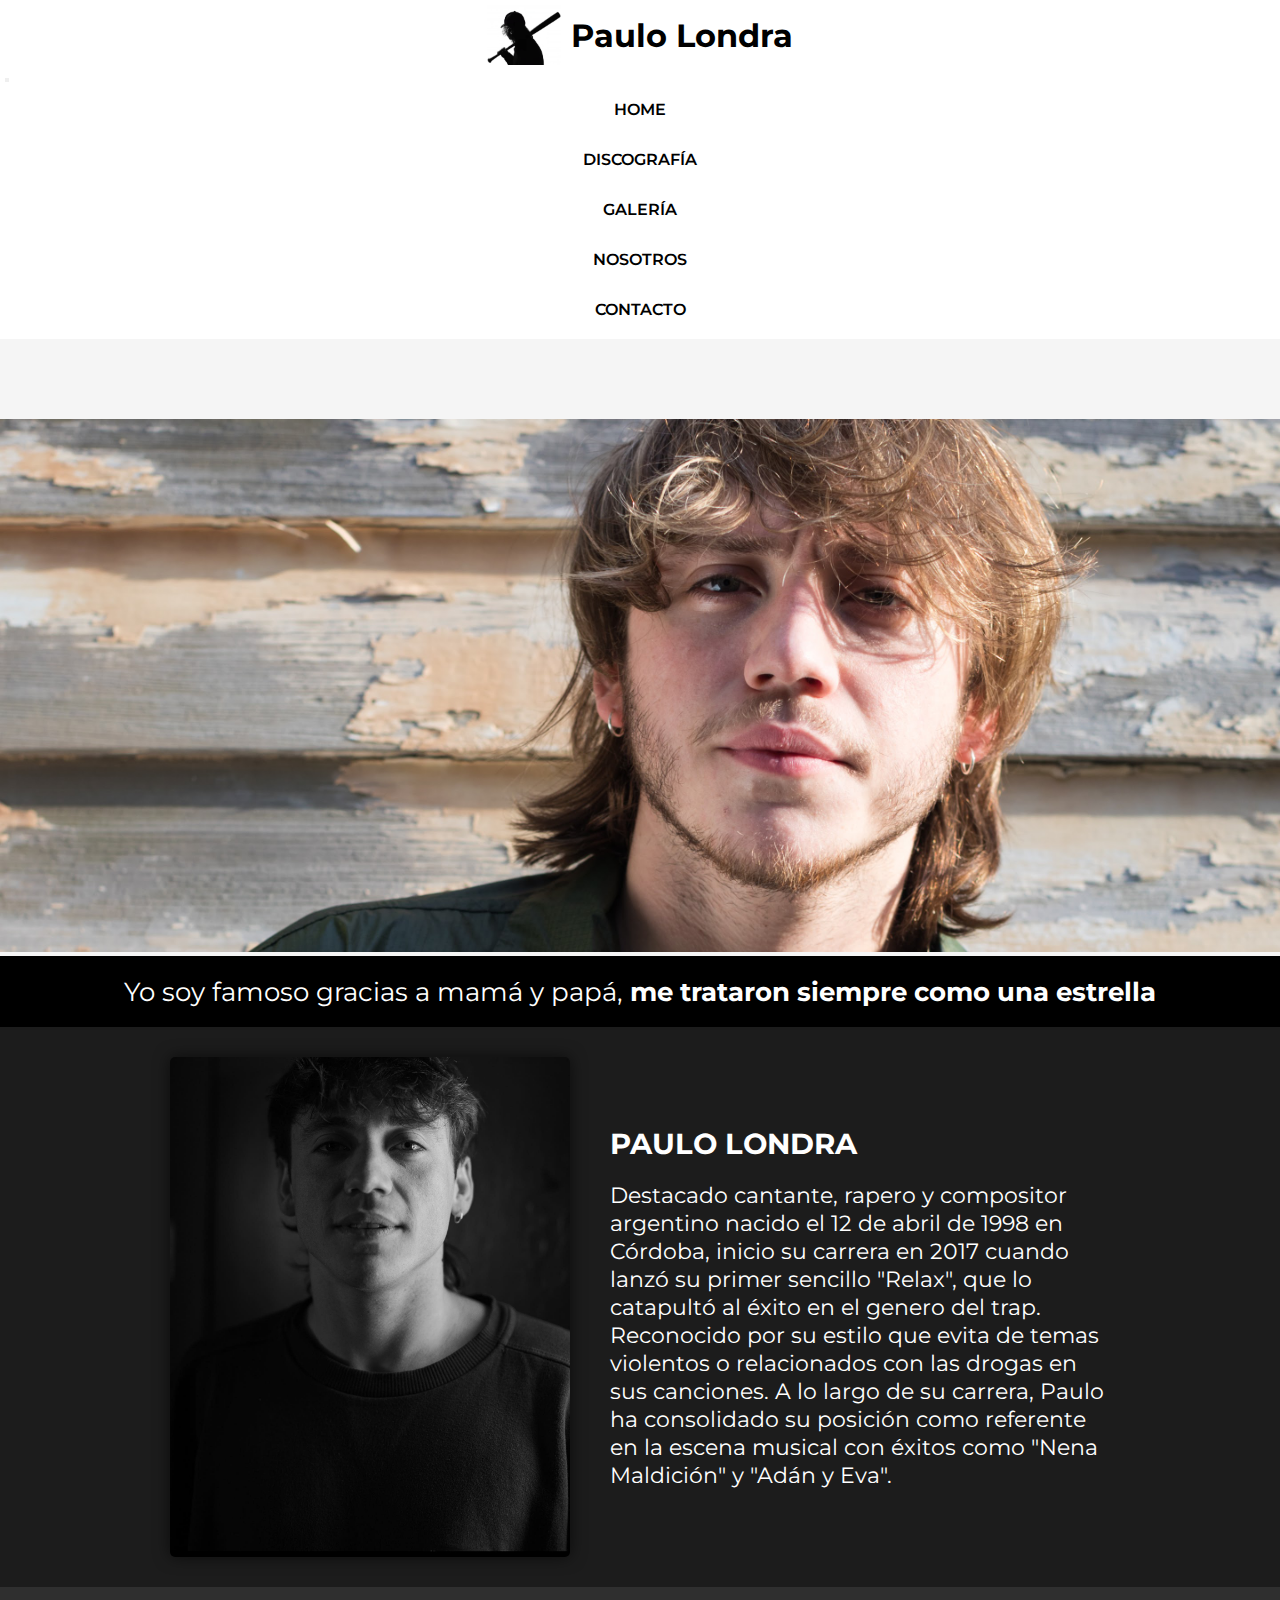
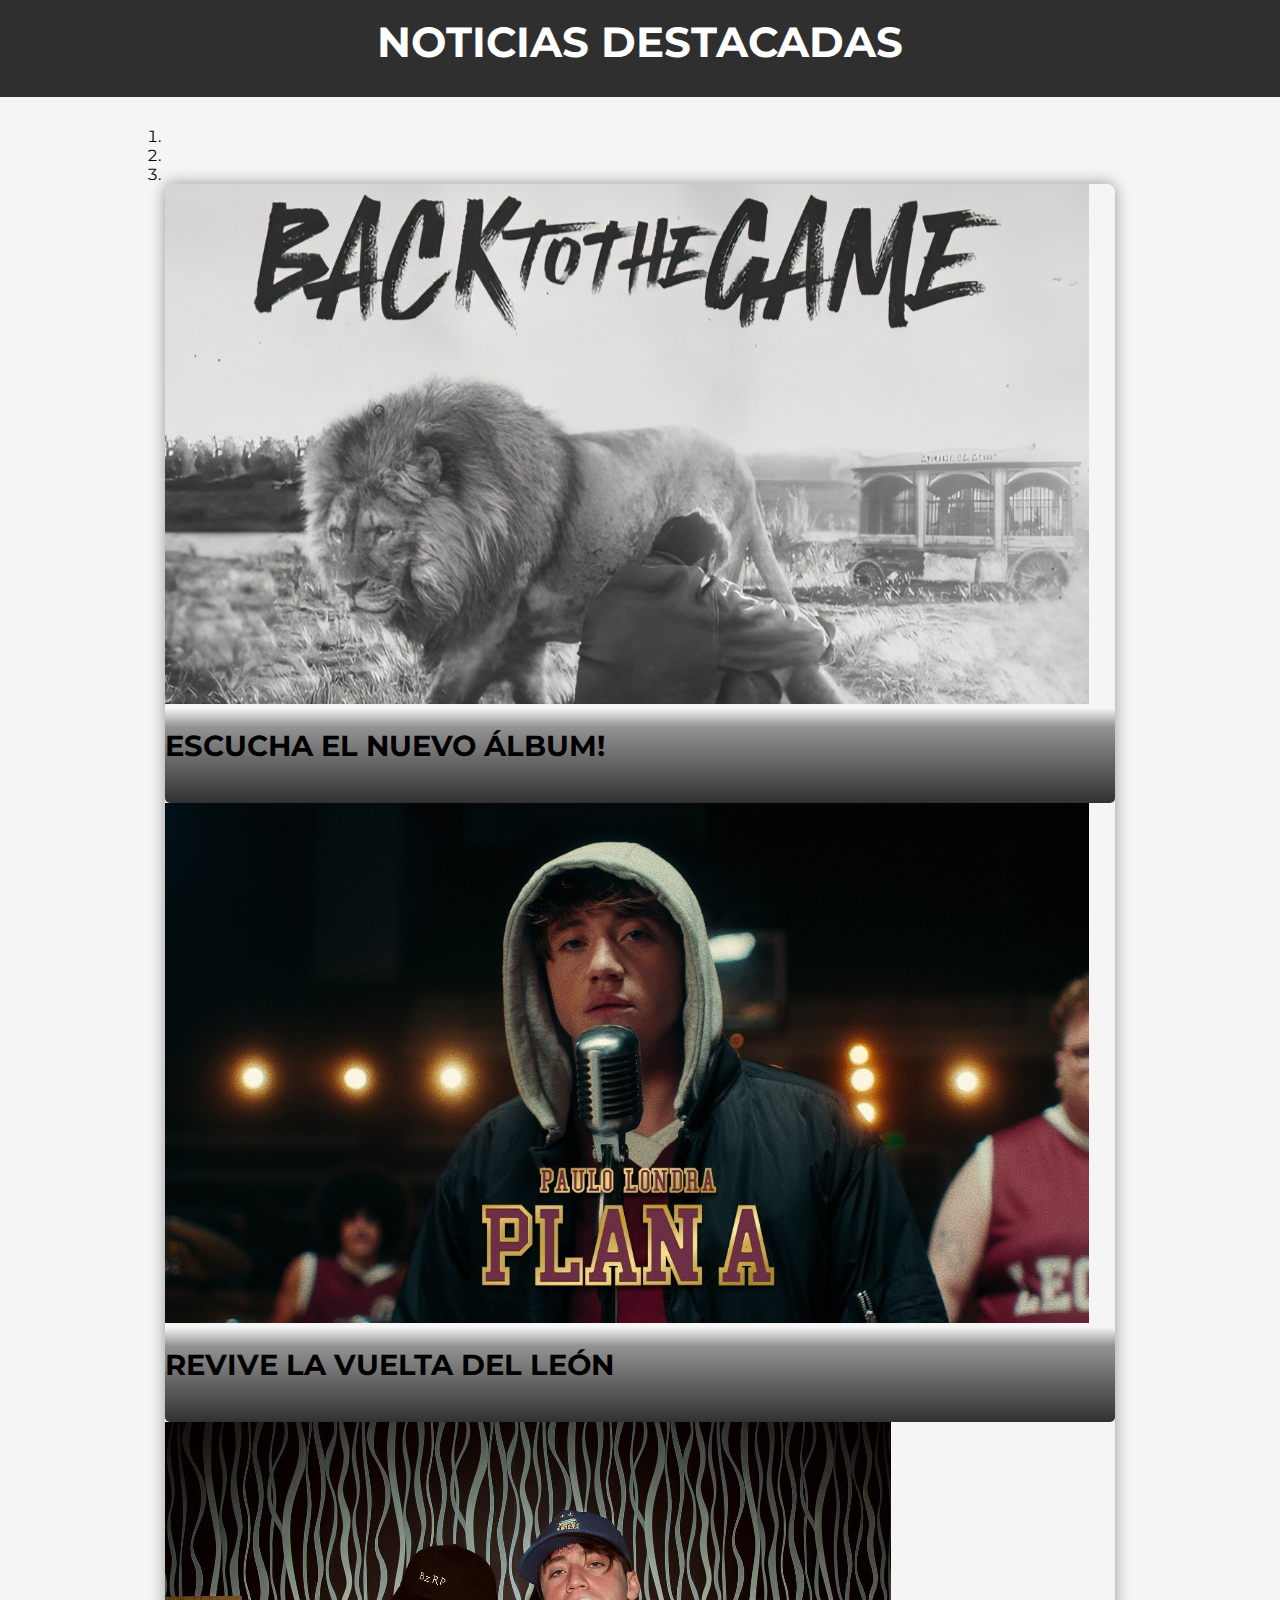
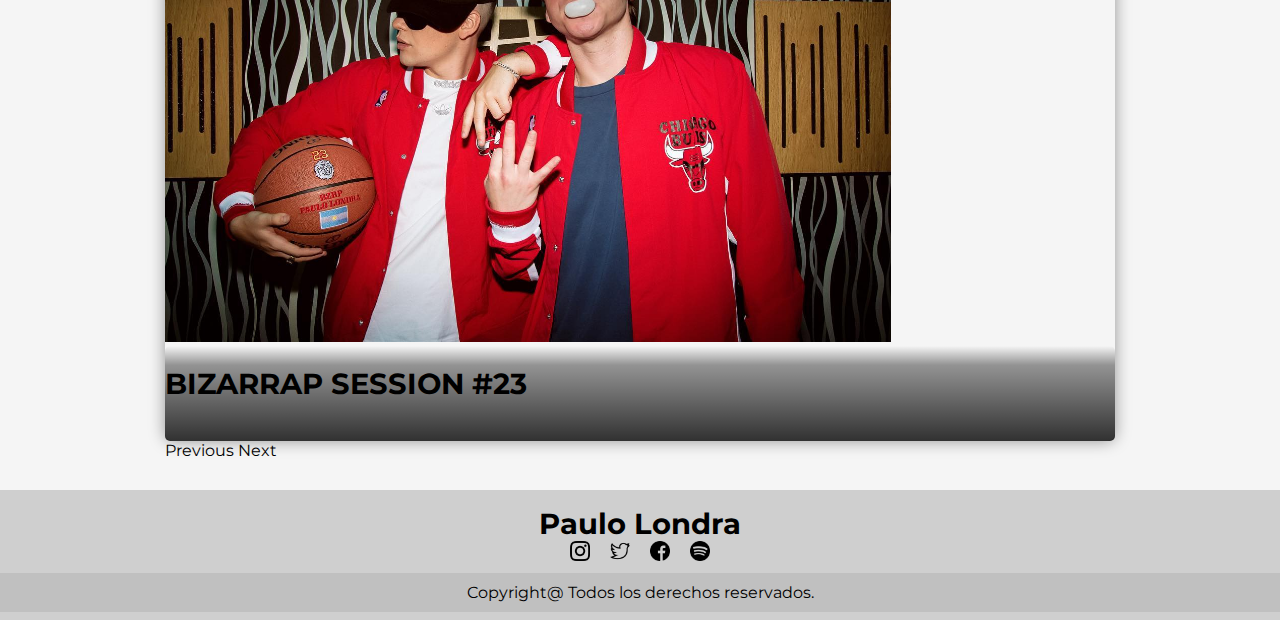
==== index.html @ 812ad907 "Carga inicial" ====
<!DOCTYPE html>
<html lang="es">
    <head>
        <meta charset="UTF-8">
        <meta name="viewport" content="width=device-width, initial-scale=1.0">
        <link rel="shortcut icon" href="./images/icon.png" type="image/x-icon">
        <link rel="preconnect" href="https://fonts.googleapis.com">
        <link rel="preconnect" href="https://fonts.gstatic.com" crossorigin>
        <link href="https://fonts.googleapis.com/css2?family=Montserrat:wght@400;600;700;800&display=swap" rel="stylesheet">
        <link href="https://cdn.jsdelivr.net/npm/bootstrap@5.3.2/dist/css/bootstrap.min.css" rel="stylesheet" integrity="sha384-T3c6CoIi6uLrA9TneNEoa7RxnatzjcDSCmG1MXxSR1GAsXEV/Dwwykc2MPK8M2HN" crossorigin="anonymous">
        <link rel="stylesheet" href="./css/style.css">
        <title>Paulo Londra</title>
    </head>
    <body>
        <!-- HEADER -->     
        <header>
            <nav class="navbar navbar-expand-xl fixed-top">
                <div class="container">
                    <a class="navbar-brand" href="#">
                        <img src="./images/logo.jpg" alt="Logo" class="d-inline-block align-text-top">
                        Paulo Londra
                    </a>
                    <button class="navbar-toggler" type="button" data-bs-toggle="collapse" data-bs-target="#navbarTogglerDemo2" aria-controls="navbarTogglerDemo2" aria-expanded="false" aria-label="Toggle navigation">
                    <span class="navbar-toggler-icon"></span>
                    </button>
                    <div class="collapse navbar-collapse justify-content-end" id="navbarTogglerDemo2">
                        <ul class="navbar-nav">
                            <li class="nav-item">
                            <a class="nav-link active" aria-current="page" href="#">Home</a>
                            </li>
                            <li class="nav-item">
                            <a class="nav-link" href="./pages/discografia.html">Discografía</a>
                            </li>
                            <li class="nav-item">
                            <a class="nav-link" href="./pages/galeria.html">Galería</a>
                            </li>
                            <li class="nav-item">
                            <a class="nav-link" href="./pages/clubfans.html">Nosotros</a>
                            </li>
                            <li class="nav-item">
                            <a class="nav-link" href="./pages/contacto.html">Contacto</a>
                            </li>
                        </ul>
                    </div>
                </div>
            </nav>
        </header>
        <!-- MAIN -->
        <main>
            <!-- Banner -->
            <section id="banner">
                <div class="banner-container">
                    <div class="banner-image">
                        <img src="./images/banner_3.jpg" alt="Banner">
                    </div>
                    <div class="banner-content">
                        <p>Yo soy famoso gracias a mamá y papá, <span>me trataron siempre como una estrella</span></p>   
                    </div>  
                </div>
            </section>
            <!-- Biografia -->
            <section id="biography">
                <div class="biography-container">
                    <div class="biography-description
                    ">
                        <h2>Paulo Londra</h2>
                        <p>Destacado cantante, rapero y compositor argentino nacido el 12 de abril de 1998 en Córdoba, inicio su carrera en 2017 cuando lanzó su primer sencillo "Relax", que lo catapultó al éxito en el genero del trap.
                        Reconocido por su estilo que evita de temas violentos o relacionados con las drogas en sus canciones.
                        A lo largo de su carrera, Paulo ha consolidado su posición como referente en la escena musical con éxitos como "Nena Maldición" y "Adán y Eva".</p>
                    </div>
                    <div class="biography-image">
                        <img src="./images/biografia.jpg" alt="Paulo Londra">
                    </div>
                </div>
            </section>
            <!-- Noticias -->
            <section id="news">
                <div class="title-2-container">
                    <h2>Noticias destacadas</h2>
                </div>
                <div id="carouselWithCaptions" class="carousel slide">
                    <ol class="carousel-indicators">
                        <li data-bs-target="#carouselWithCaptions" data-bs-slide-to="0" class="active"></li>
                        <li data-bs-target="#carouselWithCaptions" data-bs-slide-to="1"></li>
                        <li data-bs-target="#carouselWithCaptions" data-bs-slide-to="2"></li>
                    </ol>
                    <div class="carousel-inner">
                        <div class="carousel-item active">
                        <img src="./images/noticia_album.jpg" class="d-block w-100" alt="Slide 1">
                        <div class="carousel-caption d-none d-sm-block">
                            <h2>Escucha el nuevo álbum!</h2>
                        </div>
                        </div>
                        <div class="carousel-item">
                        <img src="./images/noticia_vuelta.jpg" class="d-block w-100" alt="Slide 2">
                        <div class="carousel-caption d-none d-sm-block">
                            <h2>Revive la vuelta del león</h2>
                        </div>
                        </div>
                        <div class="carousel-item">
                        <img src="./images/noticia_bzrp.jpg" class="d-block w-100" alt="Slide 3">
                        <div class="carousel-caption d-none d-sm-block">
                            <h2>Bizarrap session #23</h2>
                        </div>
                        </div>
                    </div>
                    <a class="carousel-control-prev" href="#carouselWithCaptions" role="button" data-bs-slide="prev">
                        <span class="carousel-control-prev-icon" aria-hidden="true"></span>
                        <span class="visually-hidden">Previous</span>
                    </a>
                    <a class="carousel-control-next" href="#carouselWithCaptions" role="button" data-bs-slide="next">
                        <span class="carousel-control-next-icon" aria-hidden="true"></span>
                        <span class="visually-hidden">Next</span>
                    </a>
                </div>
            </section>
        </main>
        <!-- FOOTER -->
        <footer>
            <div class="description-container">
                <div class="description-home">
                    <a href="#">
                        <p>Paulo Londra</p>
                    </a>
                </div>
                <div class="description-socialmedia">
                    <a href="https://www.instagram.com/paulolondra">
                        <img src="./images/instagram.png" alt="Instagram">
                    </a>
                    <a href="https://twitter.com/PauloLondra">
                        <img src="./images/twitter.png" alt="Twitter">
                    </a>
                    <a href="https://web.facebook.com/paulolondra">
                        <img src="./images/facebook.png" alt="Facebook">
                    </a>
                    <a href="https://open.spotify.com/intl-es/artist/3vQ0GE3mI0dAaxIMYe5g7z?si=jFSWGC8dQxy1tQHAWn3BNQ">
                        <img src="./images/spotify.png" alt="Spotify">
                    </a>
                </div>
            </div>
            <div class="copyright">
                <p>Copyright@ Todos los derechos reservados.</p>
            </div>
        </footer>
        <script src="https://cdn.jsdelivr.net/npm/bootstrap@5.3.2/dist/js/bootstrap.bundle.min.js" integrity="sha384-C6RzsynM9kWDrMNeT87bh95OGNyZPhcTNXj1NW7RuBCsyN/o0jlpcV8Qyq46cDfL" crossorigin="anonymous"></script>
    </body>
</html>
---- css/style.css ----
* {
    margin: 0;
    padding: 0;
    box-sizing: border-box;
}

body { 
    font-family: 'Montserrat', sans-serif;
    background-color: whitesmoke;
}

h1, h2, h3, p, ul {
    margin-bottom: 0;
}

/* HEADER */
header {
    margin-bottom: 80px;
}

a {
    text-decoration: none;
    color: #000;
}

.navbar {
    padding: 5px;
    background-color: white !important;
}

.navbar-brand {
    font-size: 2rem;
    font-weight: 700;
    display: flex;
    flex-direction: row;
    justify-content: center;
    align-items: center;
}

.navbar-brand img {
    height: 60px;
    margin-right: 10px;
}

.navbar-nav a {
    height: 50px;
    font-size: 1rem;
    font-weight: 600;
    display: flex;
    justify-content: center;
    align-items: center;
    text-transform: uppercase;
    padding: 0 10px;
}

.navbar-nav li {
    font-weight: 400;
    list-style: none;
    border-radius: 5px;
}

.navbar-nav li:hover {
    background-color: #eee;
    transition: 0.5s;
}

/* FOOTER */
footer {
    height: 130px;
    display: flex;
    flex-direction: column;
    justify-content: center;
    align-items: center;
    background-color: #cfcfcf;
}

.description-container {
    display: flex;
    flex-direction: column;
    align-items: center;
    padding: 8px;
}

.description-home {
    font-weight: 700;
    font-size: 1.8rem;
}

.description-socialmedia img {
    width: 20px;
    height: 20px;
    margin: 0 8px;
}

.copyright {
    width: 100%;
    text-align: center;
    background-color: #c0c0c0;
    padding: 10px 0;
}

/* Titulos */
.title-container {
    width: 100%;
    display: flex;
    flex-direction: column;
    justify-content: center;
    align-items: center;
    padding: 30px 0;
    background-color: #000;
}

.title-container h1 {
    font-size: 4rem;
    font-weight: 700;
    color: white;
}

.title-container h2 {
    font-size: 1.5rem;
    font-weight: 600;
    text-align: right;
    text-transform: uppercase;
    color: white;
}

.title-container p {
    font-size: 1.5rem;
    font-weight: 600;
    color: white;
}

.title-2-container {
    width: 100%;
    color: white;
    text-align: center;
    text-transform: uppercase;
    padding: 30px 0;
    background-color: #2f2f2f;
}

.title-2-container h2 {
    font-size: 2.6rem;
    font-weight: 700;
}

.subtitle {
    display: flex;
    flex-direction: column;
    align-items: center;
    padding: 10px;
}

.subtitle h2 {
    font-size: 1.8rem;
    font-weight: 600;
}

.subtitle-border {
    width: 60px;
    border-top: 2px solid black;
    margin-top: 5px;
}

/* HOME */
#banner {
    width: 100%;
}

.banner-container {
    display: flex;
    flex-direction: column;
    align-items: center;
    
}

.banner-image img {
    width: 100%;
    height: 100%;
}

.banner-content {
    width: 100%;
    font-size: 1.6rem;
    color: white;
    text-align: center;
    padding: 20px 0;
    background-color: black;
}

.banner-content span {
    font-weight: 700;
}

#biography {
    width: 100%;
    display: flex;
    justify-content: center;
    background-color: #1c1c1c;
    padding: 30px 0;
}

.biography-container {
    display: flex;
    flex-direction: row-reverse;
    align-items: center;
    color: white;
    gap: 40px
}

.biography-description {
    display: flex;
    flex-direction: column;
}

.biography-image {
    display: flex;
    justify-content: flex-end;
}

.biography-description h2 {
    font-size: 1.8rem;
    font-weight: 700;
    margin-bottom: 20px;
    text-transform: uppercase;
}

.biography-description p {
    width: 500px;
    font-size: 1.4rem;
}

.biography-image img {
    width: 400px;
    border-radius: 5px;
    box-shadow: 0 0 16px rgba(0, 0, 0, .6);
}

#news {
    display: flex;
    justify-content: center;
    align-items: center;
    flex-direction: column;
}

.carousel {
    width: 950px;
    margin: 30px 0;
}

.carousel-inner {
    border-radius: 8px;
    box-shadow: 0 0 16px rgba(0, 0, 0, .4);
}

.carousel-item img {
    height: 520px;
    object-fit: cover;
    object-position: center;
}

.carousel-caption {
    background: linear-gradient(to top, rgba(0, 0, 0, 0.8) 0%, rgba(0, 0, 0, .6) 40%, rgba(0, 0, 0, .4) 80%, rgba(0, 0, 0, 0) 100%);
    border-radius: 5px;
    right: 0;
    left: 0;
    bottom: 0;
    padding: 20px 0 40px 0;
}

.carousel-caption h2 {
    font-size: 1.8rem;
    font-weight: 700;
    text-transform: uppercase;
}

/* DISCOGRAFIA */
#discrography {
    width: 100%;
    display: flex;
    flex-direction: column;
    justify-content: center;
    align-items: center;
    color: white;
    background-image: url(../images/banner_2.jpg);
    background-size: cover;
    background-position: center;
}

.album-container {
    width: 920px;
    display: flex;
    justify-content: center;
    align-items: center;
    padding: 20px;
    margin: 20px;
    background-color: rgba(0, 0, 0, .8);
    box-shadow: 0 0 16px rgba(0, 0, 0, .6);
    border-radius: 5px;
}

.album-1 .subtitle-border, .album-2 .subtitle-border{
    border-color: white;
}

.album-1, .album-2, .album-link {
    width: 50%;
}

.album-details {
    font-size: 1rem;
    display: flex;
    padding: 5px;
}

.album-details p {
    width: 50%;
    margin: 5px;
}

.album-details p:first-child {
    font-weight: 600;
    border-right: 1px solid grey;
}

#top {
    width: 100%;
}

.table-container {
    display: flex;
    justify-content: center;
    align-items: center;
    margin: 30px 0;
}

.table-container table {
    background-color: white;
    text-align: center;
    border-collapse: collapse;
    box-shadow: 0 0 16px rgba(0, 0, 0, .4);
}

.table-container th, .table-container td {
    font-size: 1rem;
    color: #000;
    border: 2px solid #eee;
    padding: 15px;
}

.table-container th {
    background-color: #1c1c1c;
    color: white;
    text-transform: uppercase;
}

.table-container img {
    width: 25px;
    height: 25px;
}

/* GALERIA */
#galery {
    width: 100%;
    background-color: #1c1c1c;
}

.gallery-container {
    display: grid;
    grid-template-columns: repeat(auto-fit, minmax(220px, 1fr));
    grid-auto-rows: 170px;
    grid-auto-flow: dense;
    margin: 0 auto;
    max-width: 1024px;
    gap: 15px;
    padding: 30px;
}

.item {
    grid-column: span 2;
    grid-row: span 2;
}

.item_vertical {
    grid-row: span 2;
}

.item_horizontal {
    grid-column: span 2;
}

.item_tall {
    grid-column: span 2;
    grid-row: span 3;
}

.item_wide {
    grid-column: span 3;
    grid-row: span 2;
}

.gallery-container div img {
    border-radius: 5px;
    width: 100%;
    height: 100%;
    object-fit: cover;
}

.gallery-container div {
    transition: transform 0.3s linear;
}

.gallery-container div:hover {
    transform: scale(1.03);
}

.video-container {
    display: flex;
    justify-content: center;
    align-items: flex-start;
    margin: 30px 0;
}

.card-container {
    margin: 0 15px;
}

.card-container iframe {
    width: 480px;
    height: 270px;
    border-radius: 5px;
    box-shadow: 0 0 16px rgba(0, 0, 0, .4);
    margin-bottom: 10px;
}

.card-video-content {
    width: 480px;
    border-top: 1px solid #5b5b5b;
    padding-top: 10px;
}

.card-video-content h5 {
    font-size: 1.2rem;
    font-weight: 600;
}

/* NOSOTROS */

#aboutUs {
    display: flex;
    flex-direction: column;
    align-items: center;
    padding: 30px 0;
}

.about-us-banner {
    margin-bottom: 20px;
}

.about-us-banner img {
    width: 1000px;
    object-position: bottom;
    object-fit: cover;
    border-radius: 5px;
    box-shadow: 0 0 16px rgba(0, 0, 0, .4);
}

.about-us-description {
    width: 800px;
    display: flex;
    flex-direction: column;
    align-items: center;
    justify-content: center;
    box-sizing: border-box;
}

.about-us-description p {
    font-size: 1.1rem;
    margin: 15px 0;
}

/* CONTACTO */ 
#form {
    width: 100%;
    display: flex;
    flex-direction: column;
    align-items: center;
}

.contact-container {
    width: 500px;
    display: flex;
    flex-direction: column;
    justify-content: center;
    align-items: center;
    padding: 60px;
    margin: 25px 0;
    background-color: white;
    border-radius: 5px;
    box-shadow: 0 0 16px rgba(0, 0, 0, .1);
}

.contact-group {
    width: 90%;
}

.form-group {
    width: 100%;
    padding: 5px 0;
}

.form-group label {
    display: block;
    font-size: 1.1rem;
    margin-bottom: 10px;
}

.form-group input, .form-group textarea {
    width: 100%;
    font-size: 1rem;
    padding: 5px 10px;
}

.button-form button {
    width: 100%;
    background-color: #1c1c1c;
    color: white;
    font-size: 0.9rem;
    font-weight: bold;
    text-transform: uppercase;
    padding: 12px;
    margin-top: 10px;
    border-radius: 5px;
    border: 2px solid #1c1c1c;
    transition: 0.2s;
}

.button-form button:hover {
    color: black;
    background-color: whitesmoke;
    border: 2px solid #1c1c1c;
}

/* Vista movil */
@media (320px <= width <= 480px) {
    /* Header */    
    .navbar {
        padding: 10px 0;
    }

    .navbar-brand {
        font-size: 1.2rem;
    }

    .navbar-brand img {
        height: 50px;
        margin-right: 2px;
    }

    /* Footer */
    footer {
        height: 130px;
        display: flex;
        flex-direction: column;
        justify-content: center;
        align-items: center;
        background-color: #cfcfcf;
    }

    .description-container {
        display: flex;
        flex-direction: column;
        align-items: center;
        padding: 14px;
    }

    .description-home {
        font-size: 1.4rem;
    }

    .copyright {
        font-size: 0.8rem;
    }

    /* Titulos */
    .title-container {
        padding: 20px 15px;
    }

    .title-container h1 {
        font-size: 2rem;
    }

    .title-container h2 {
        font-size: 1rem;
    }

    .title-container p {
        font-size: 0.9rem;
    }

    .title-2-container {
        padding: 20px 0;
    }

    .title-2-container h2 {
        font-size: 1.4rem;
    }

    .subtitle h2 {
        font-size: 1.2rem;
    }

    .subtitle-border {
        width: 40px;
    }

    /* Home */
    .banner-content {
        font-size: 0.9rem;
        padding: 10px;
    }

    .banner-image {
        display: flex;
        justify-content: center;
        overflow: hidden;
    }

    .banner-image img {
        width: 140%;
    }

    #biography {
        padding: 20px 0;
    }

    .biography-container {
        flex-direction: column-reverse;
        gap: 20px;
        padding: 0 25px;
    }

    .biography-description h2 {
        font-size: 1.2rem;
        text-align: center;
        margin-bottom: 10px;
    }

    .biography-description p {
        width: 100%;
        font-size: 1rem;
    }

    .biography-image img {
        width: 260px;
    }

    .carousel {
        width: 90%;
        margin: 20px 0;
    }

    .carousel-item img {
        height: 220px;
    }

    .carousel-caption {
        display: block !important;
        padding: 10px 0 35px 0;
    }

    .carousel-caption h2 {
        font-size: 1rem;
    }

    /* Discrografía */
    .album-container {
        width: 95%;
        flex-direction: column;
        padding: 10px;
        margin: 20px 0;
    }

    .album-1, .album-2 {
        margin-bottom: 10px;
    }

    .album-1, .album-2, .album-link {
        width: 100%;
    }

    .album-details {
        font-size: 0.9rem;
    }

    #top {
        display: none;
    }

    /* Galería */
    .gallery-container {
        grid-template-columns: repeat(auto-fit, minmax(150px, 1fr));
        grid-auto-rows: 220px;
        gap: 10px;
        padding: 20px;
    }

    .item, .item_horizontal, .item_wide  {
        grid-column: span 2;
        grid-row: span 1;
    }

    .item_vertical, .item_tall {
        grid-column: span 2;
        grid-row: span 2;
    }

    .video-container {
        flex-direction: column;
        align-items: center;
        margin: 20px 0;
    }

    .card-container:first-of-type {
        margin-bottom: 25px;
    }

    .card-container iframe {
        width: 300px;
        height: 200px;
    }

    .card-video-content {
        width: 300px;
    }

    .card-video-content h5 {
        font-size: 1rem;
    }

    .card-video-content p {
        font-size: 0.8rem;
    }
    /* Nosotros */
    #aboutUs {
        flex-direction: column;
        padding: 20px 0;
    }

    .about-us-banner {
        margin-bottom: 15px;
    }

    .about-us-banner img {
        width: 300px;
    }

    .about-us-description {
        width: 100%;
        padding: 0 15px;
    }

    .about-us-description p {
        font-size: 0.9rem;
    }

    /* Contacto */
    .contact-container {
        width: 300px;
        padding: 20px;
        margin: 20px 0;
    }

    .form-group input, .form-group textarea, .form-group label {
        font-size: 0.9rem;
    }

    .button-form button {
        font-size: 0.8rem;
        padding: 10px;
    }
}
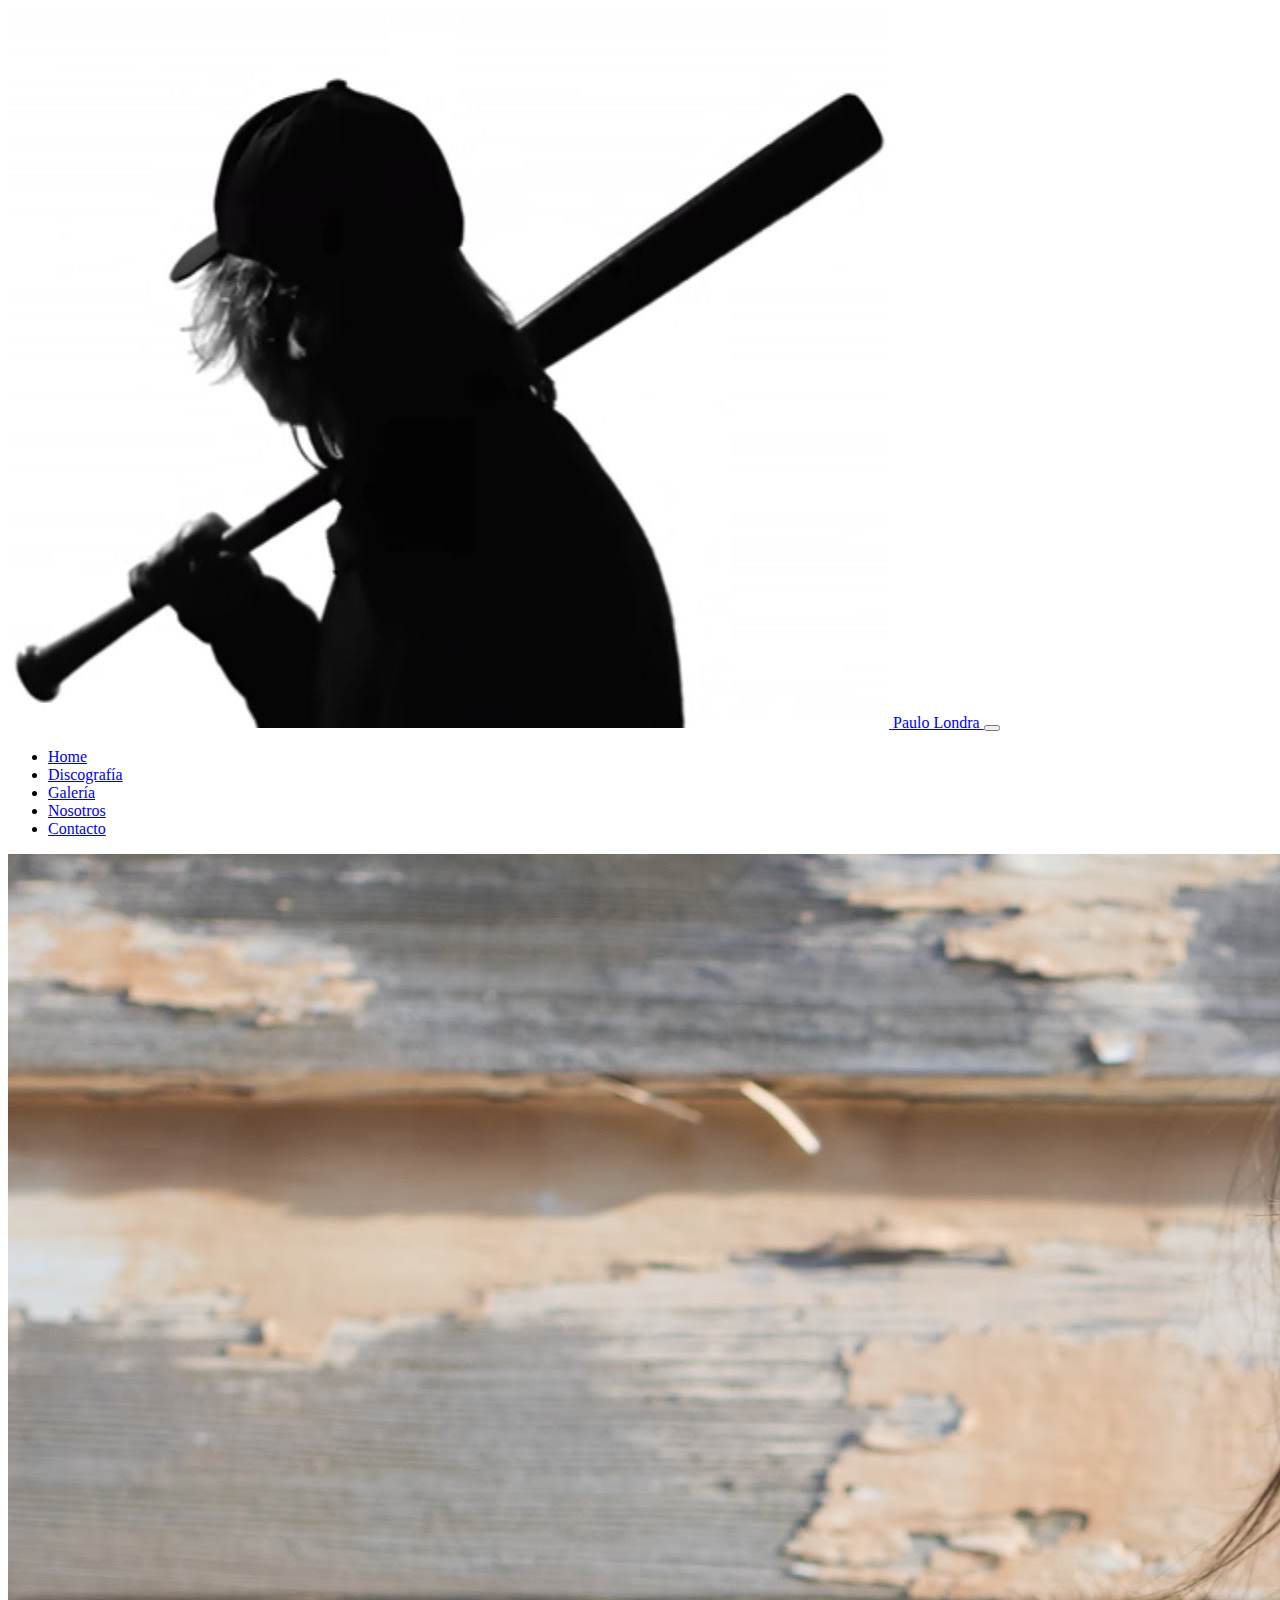
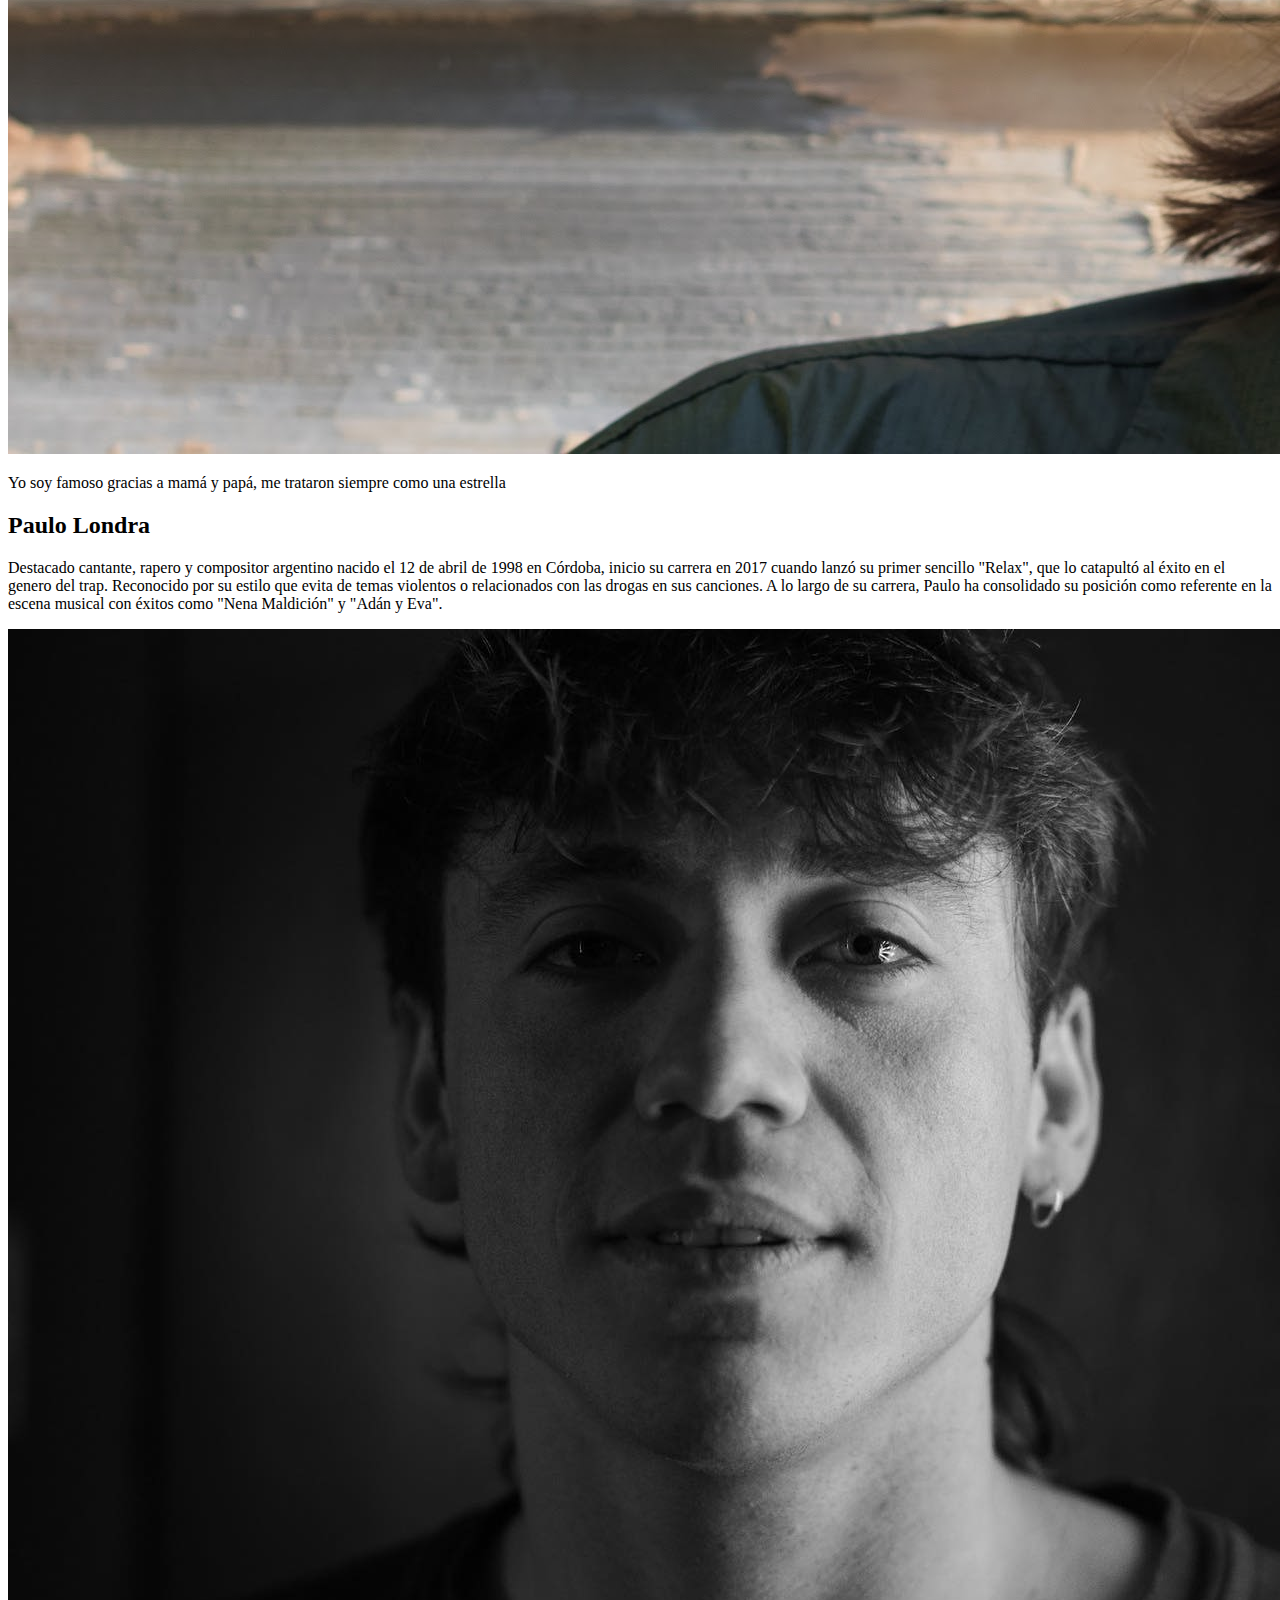
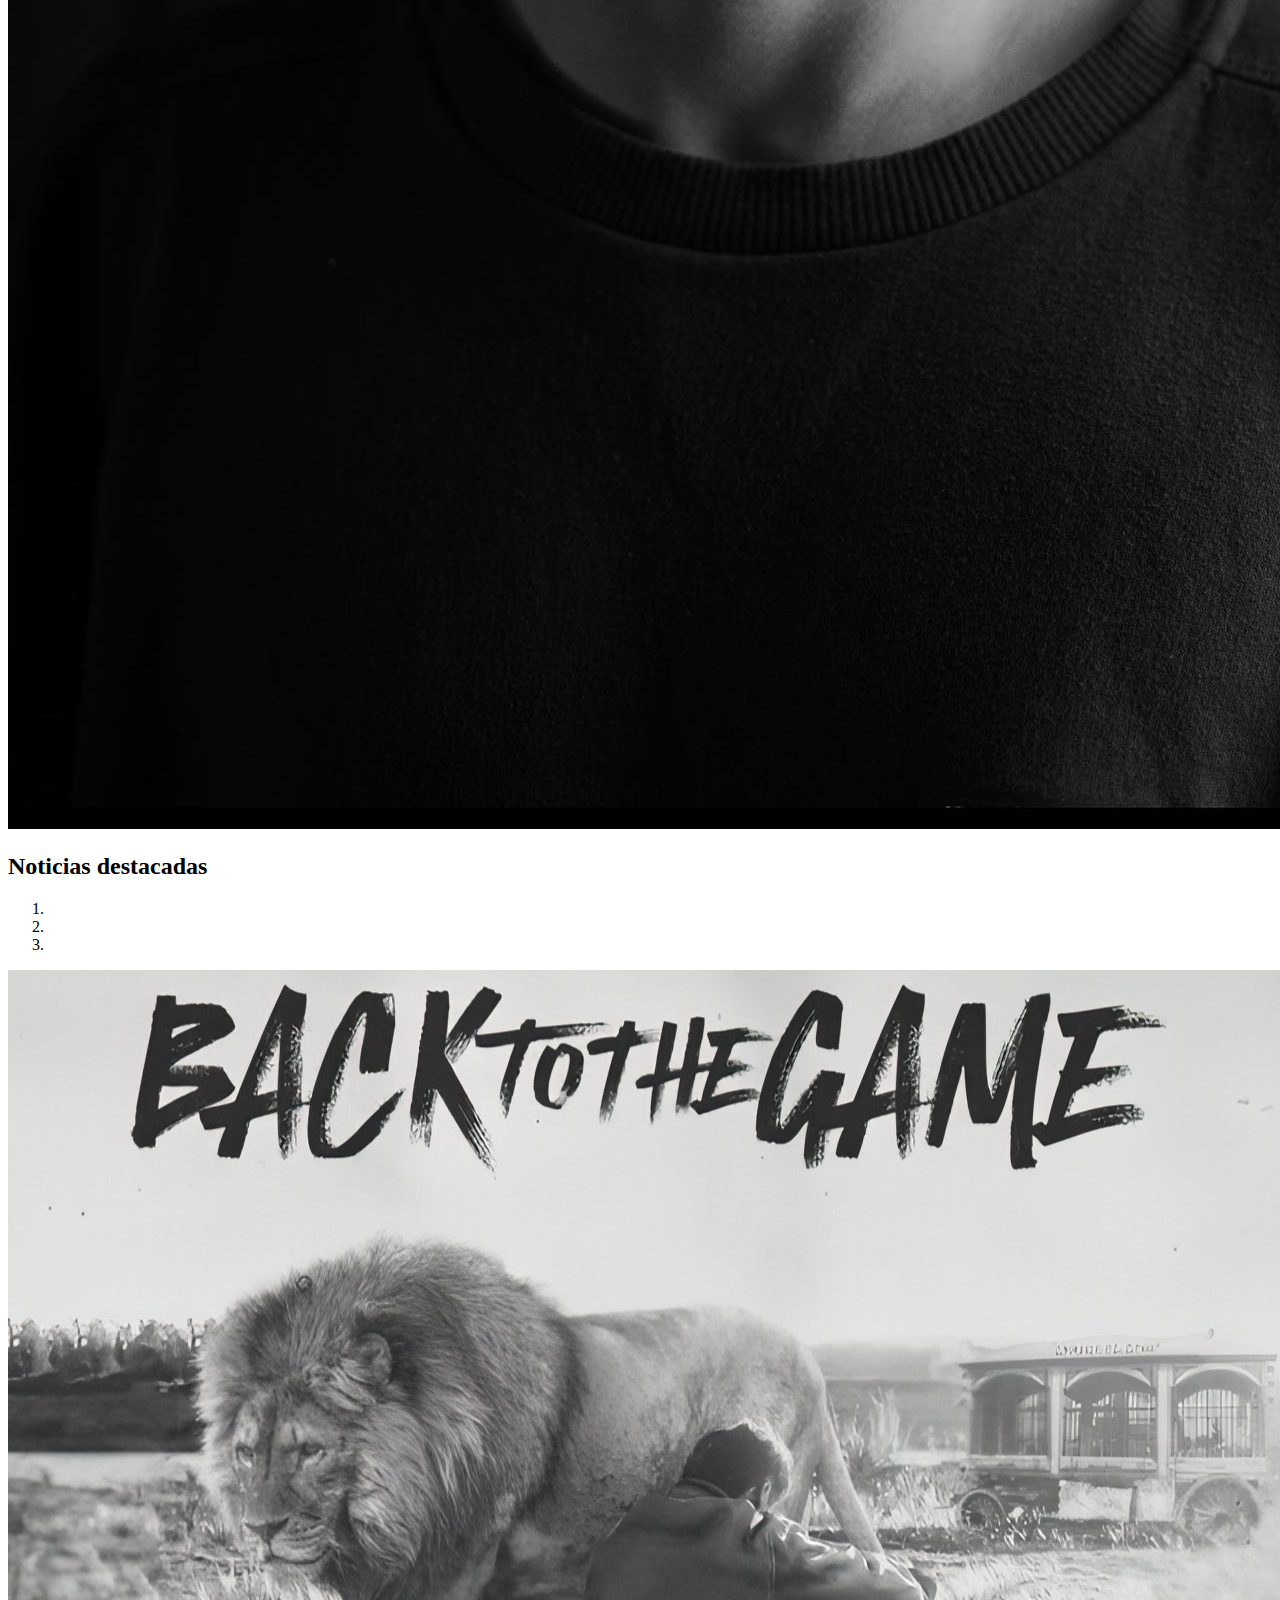
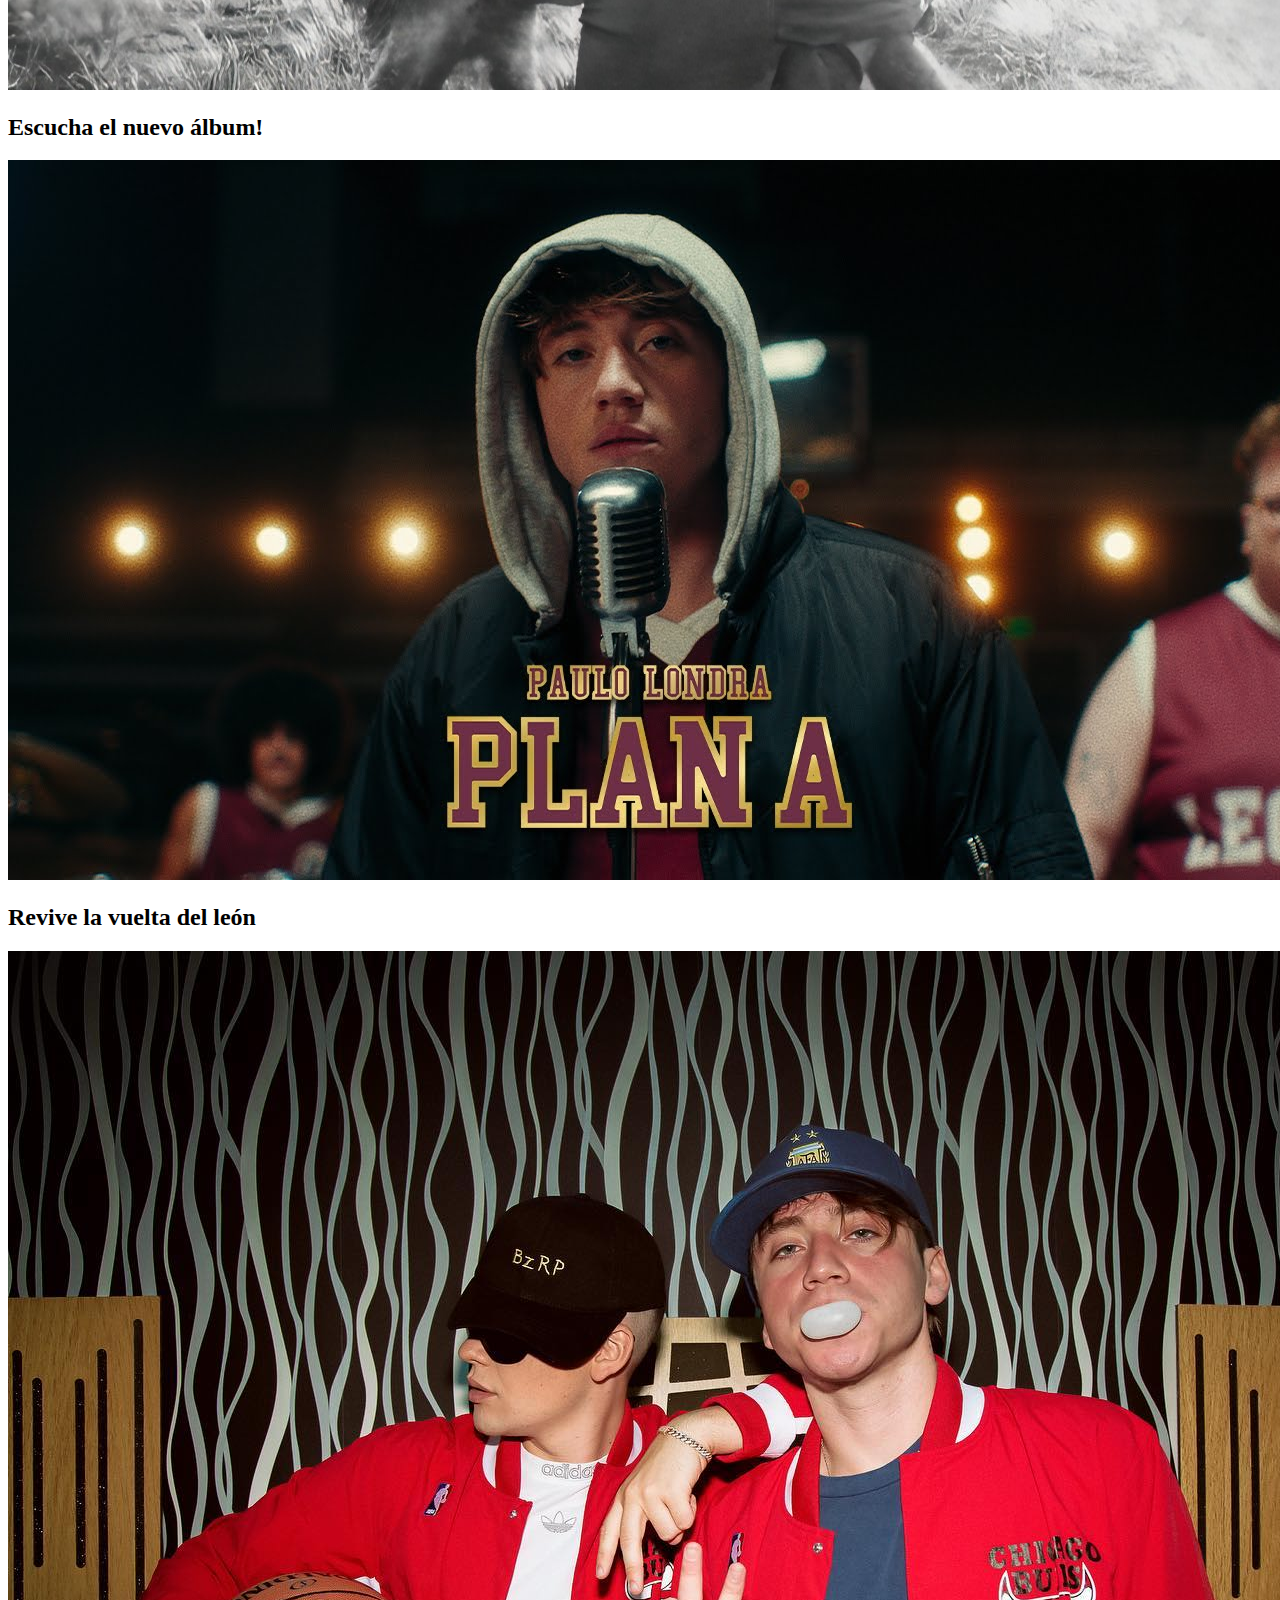
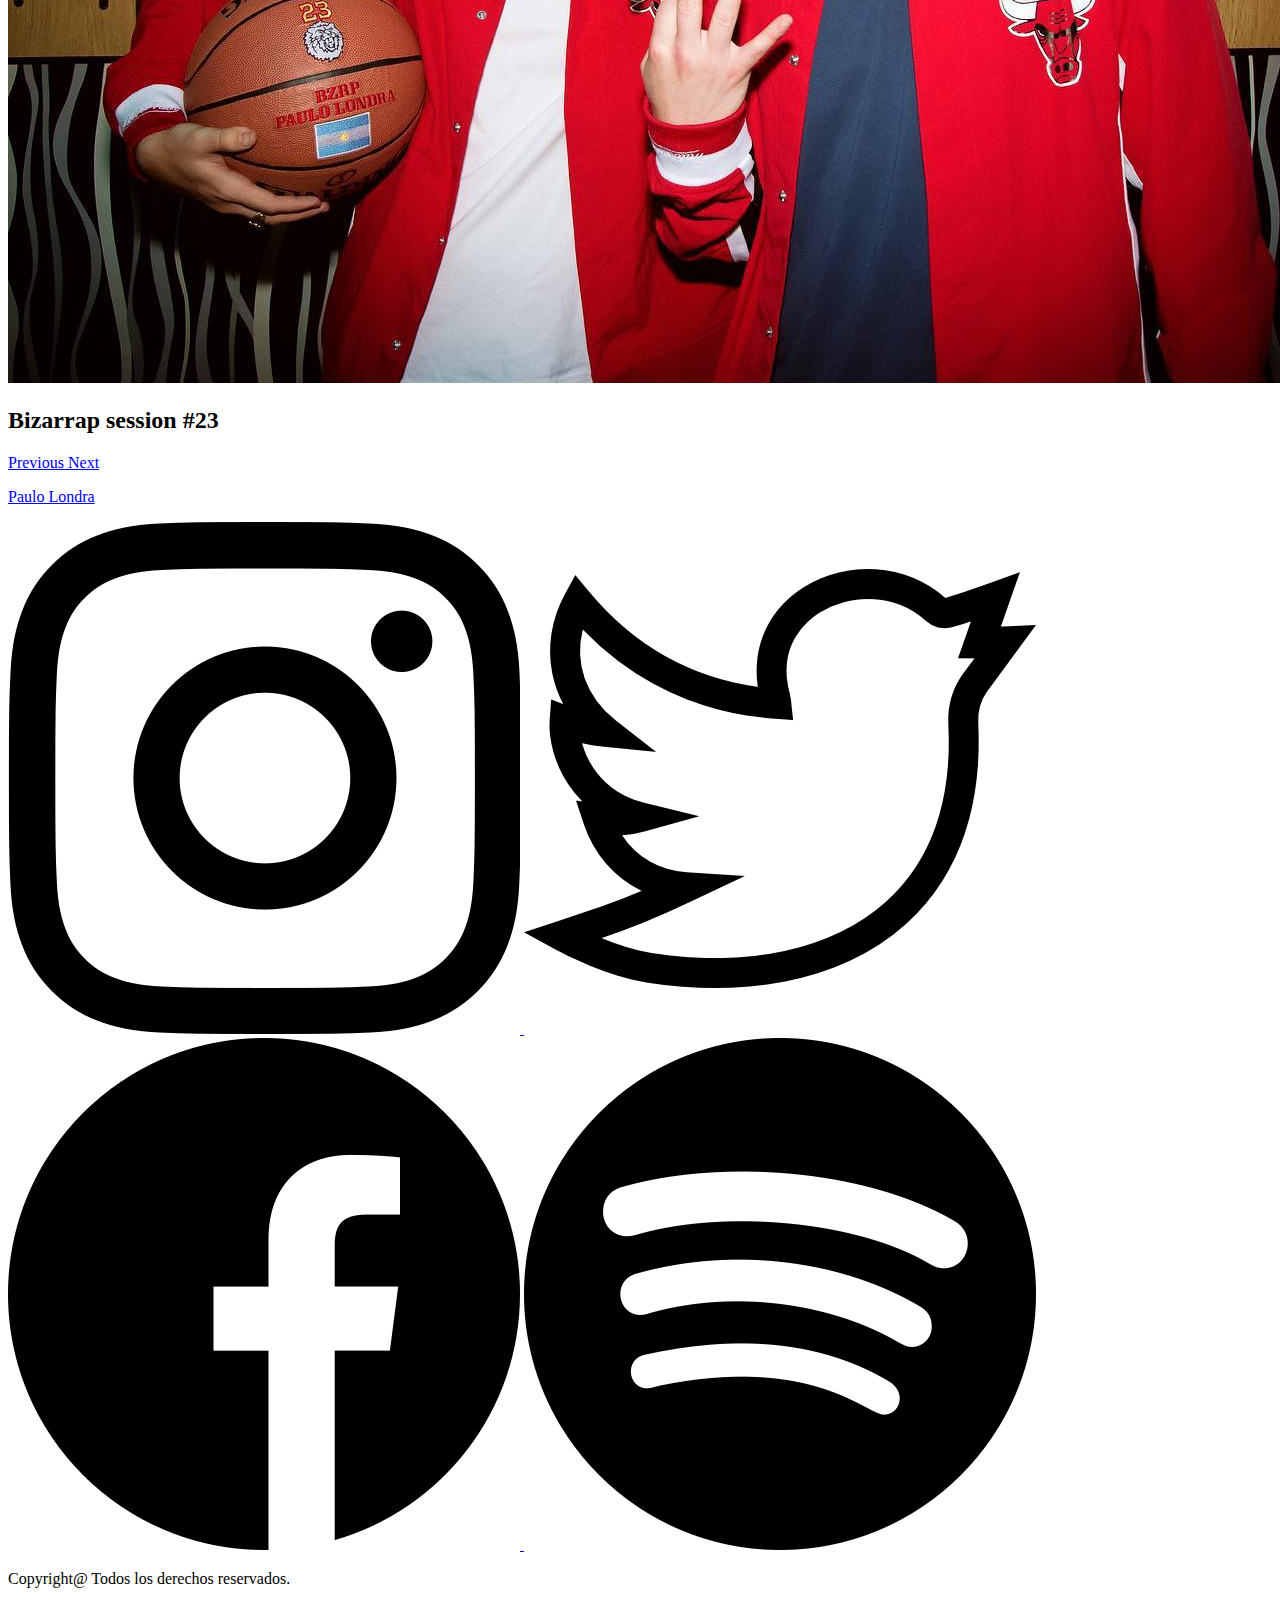
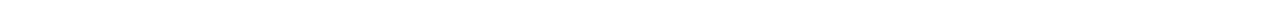
==== commit 47c34aff: "Incluyendo SASS al proyecto (creación de carpetas y archivos)" ====
--- a/index.html
+++ b/index.html
@@ -4,11 +4,14 @@
         <meta charset="UTF-8">
         <meta name="viewport" content="width=device-width, initial-scale=1.0">
         <link rel="shortcut icon" href="./images/icon.png" type="image/x-icon">
+        <!-- Font -->
         <link rel="preconnect" href="https://fonts.googleapis.com">
         <link rel="preconnect" href="https://fonts.gstatic.com" crossorigin>
         <link href="https://fonts.googleapis.com/css2?family=Montserrat:wght@400;600;700;800&display=swap" rel="stylesheet">
+        <!-- Bootstrap -->
         <link href="https://cdn.jsdelivr.net/npm/bootstrap@5.3.2/dist/css/bootstrap.min.css" rel="stylesheet" integrity="sha384-T3c6CoIi6uLrA9TneNEoa7RxnatzjcDSCmG1MXxSR1GAsXEV/Dwwykc2MPK8M2HN" crossorigin="anonymous">
-        <link rel="stylesheet" href="./css/style.css">
+        <!-- CSS -->
+        <link rel="stylesheet" href="./css/main.css">
         <title>Paulo Londra</title>
     </head>
     <body>
@@ -142,6 +145,7 @@
                 <p>Copyright@ Todos los derechos reservados.</p>
             </div>
         </footer>
+        <!-- BOOTSTRAP -->
         <script src="https://cdn.jsdelivr.net/npm/bootstrap@5.3.2/dist/js/bootstrap.bundle.min.js" integrity="sha384-C6RzsynM9kWDrMNeT87bh95OGNyZPhcTNXj1NW7RuBCsyN/o0jlpcV8Qyq46cDfL" crossorigin="anonymous"></script>
     </body>
 </html>--- a/css/main.css
+++ b/css/main.css
@@ -0,0 +1,3 @@
+
+
+/*# sourceMappingURL=main.css.map */
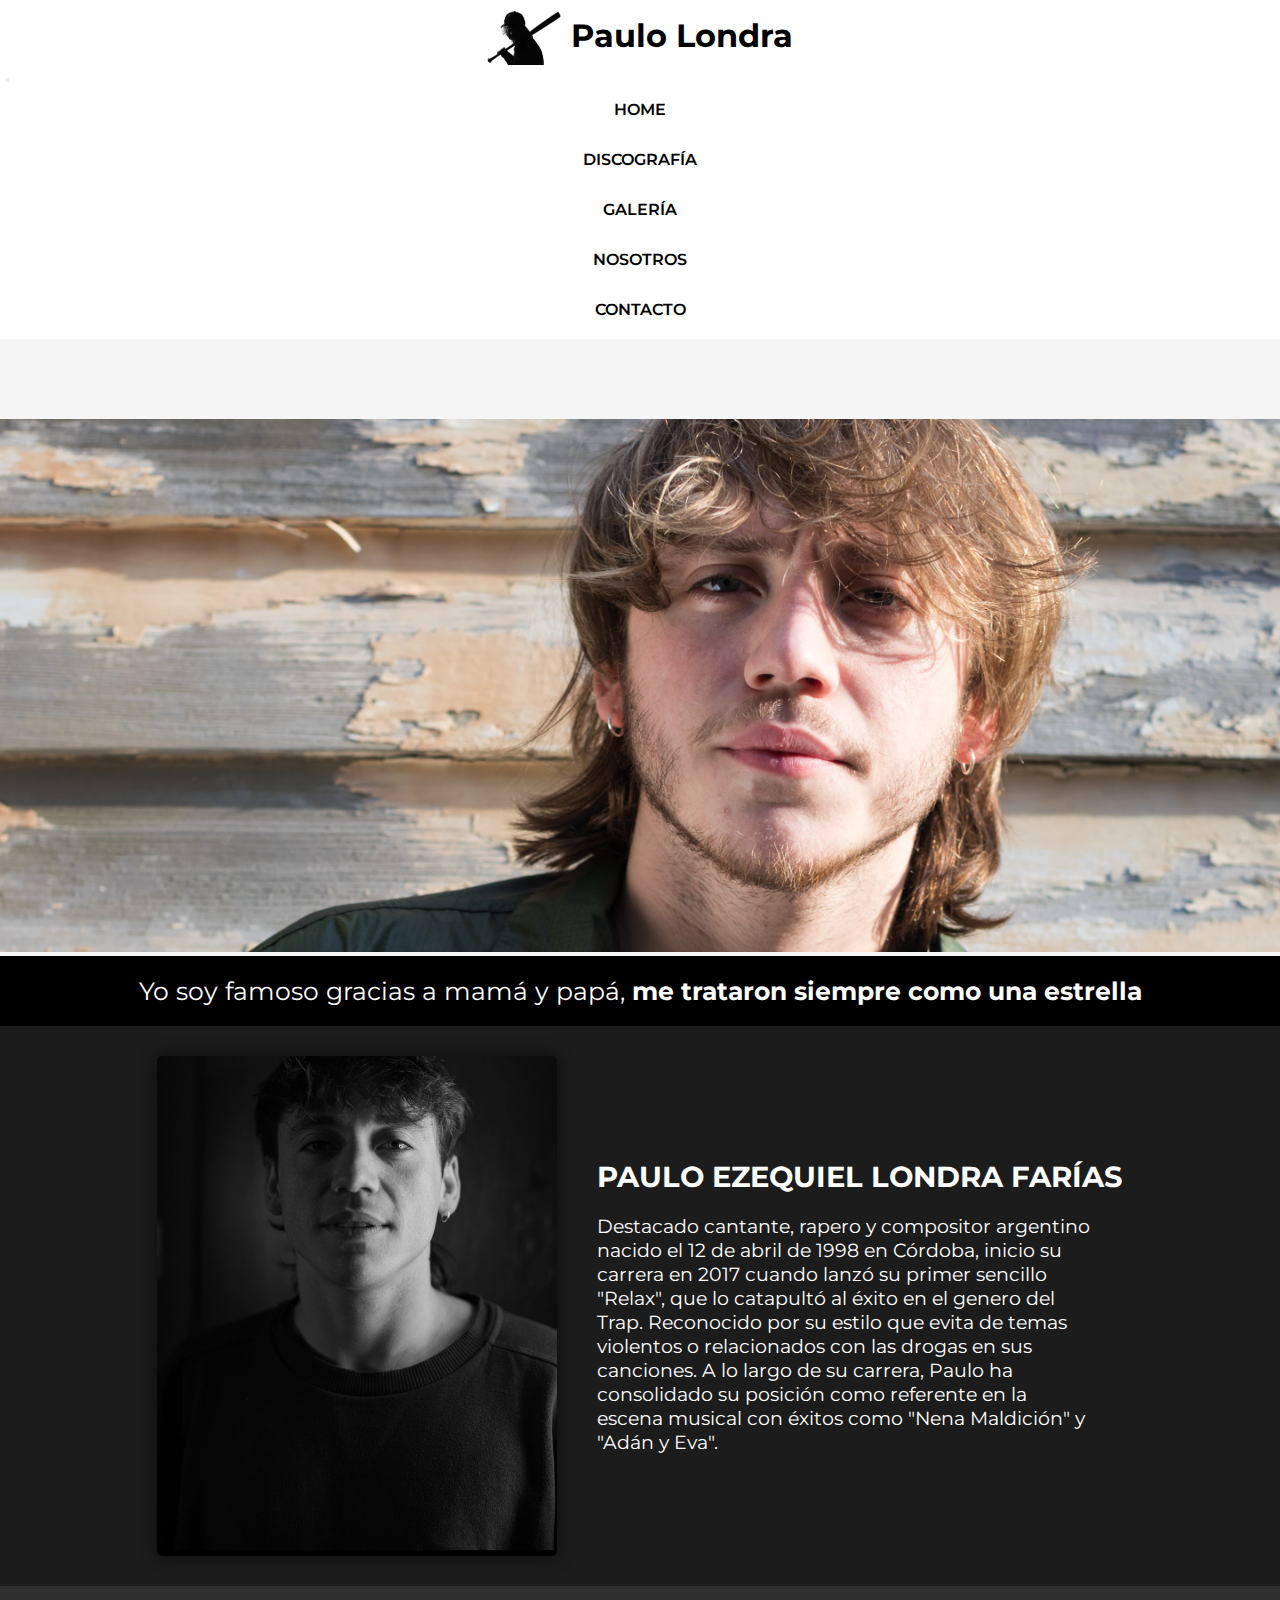
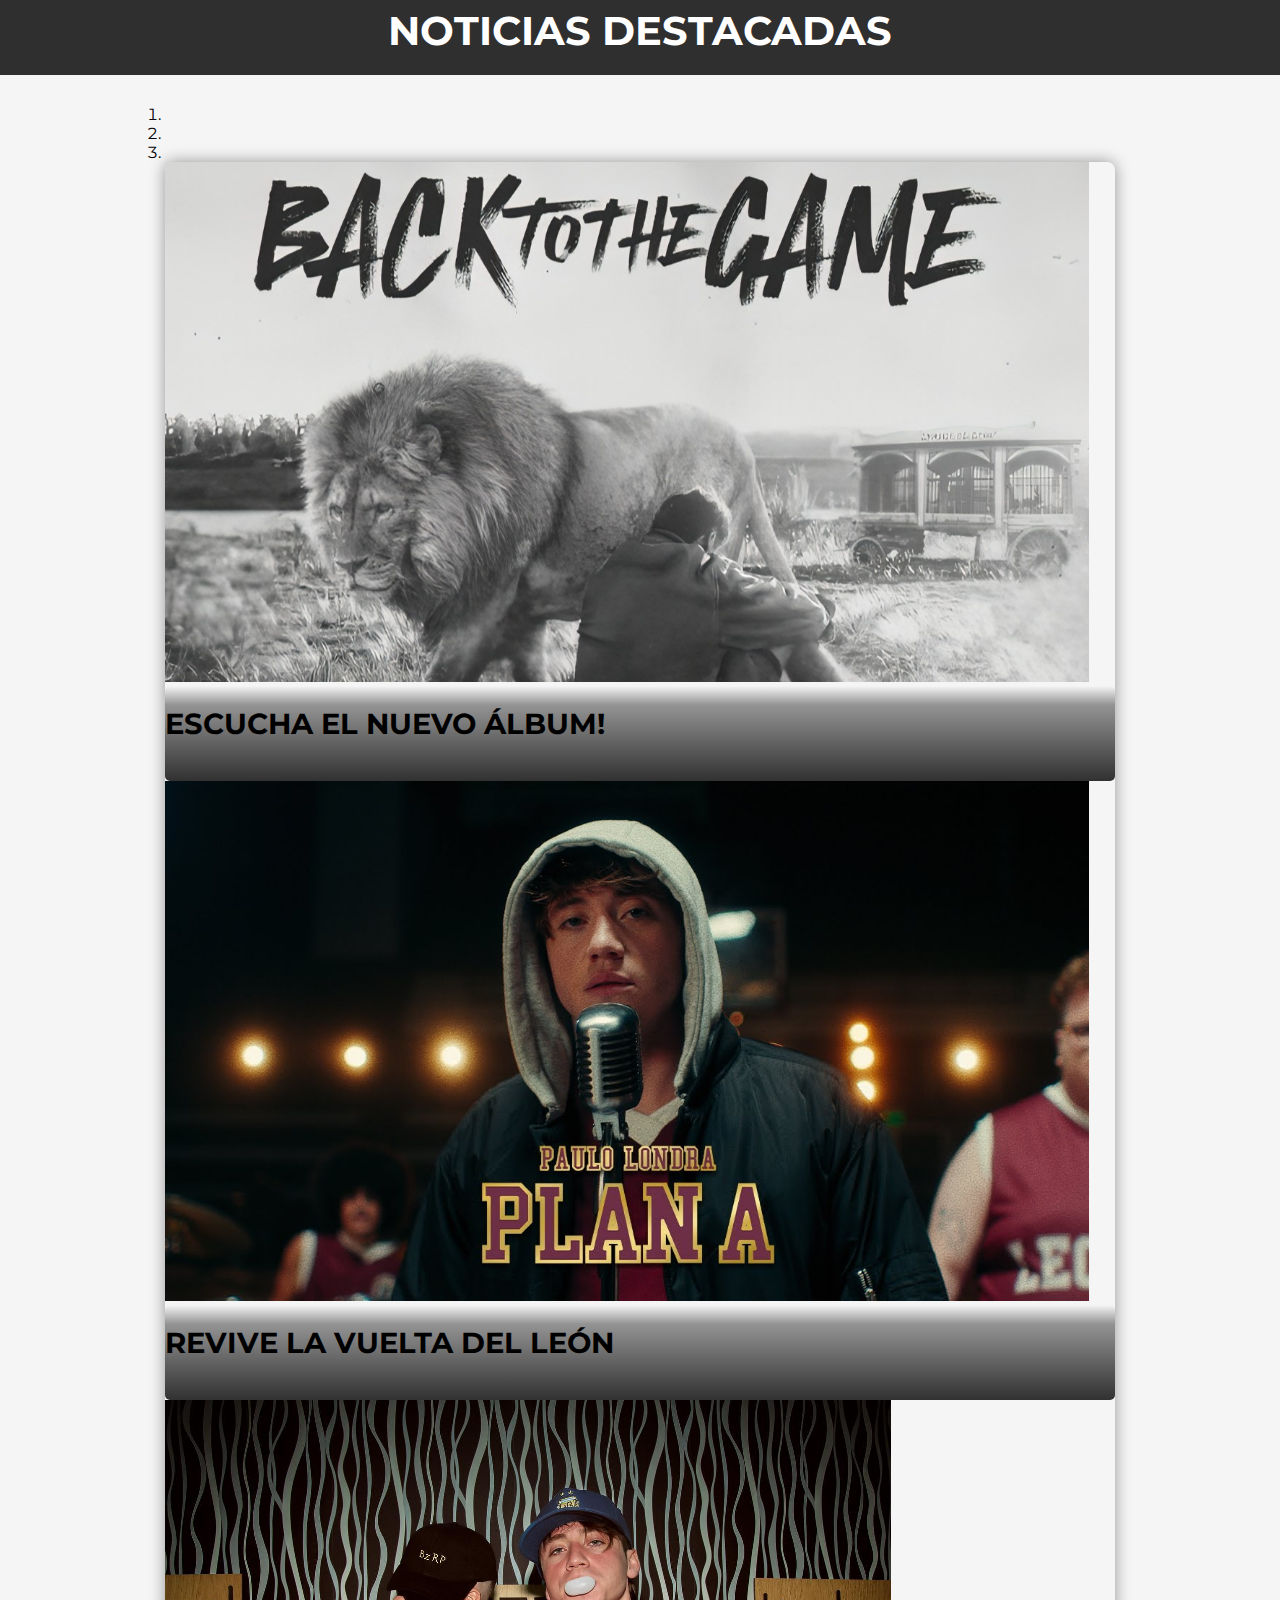
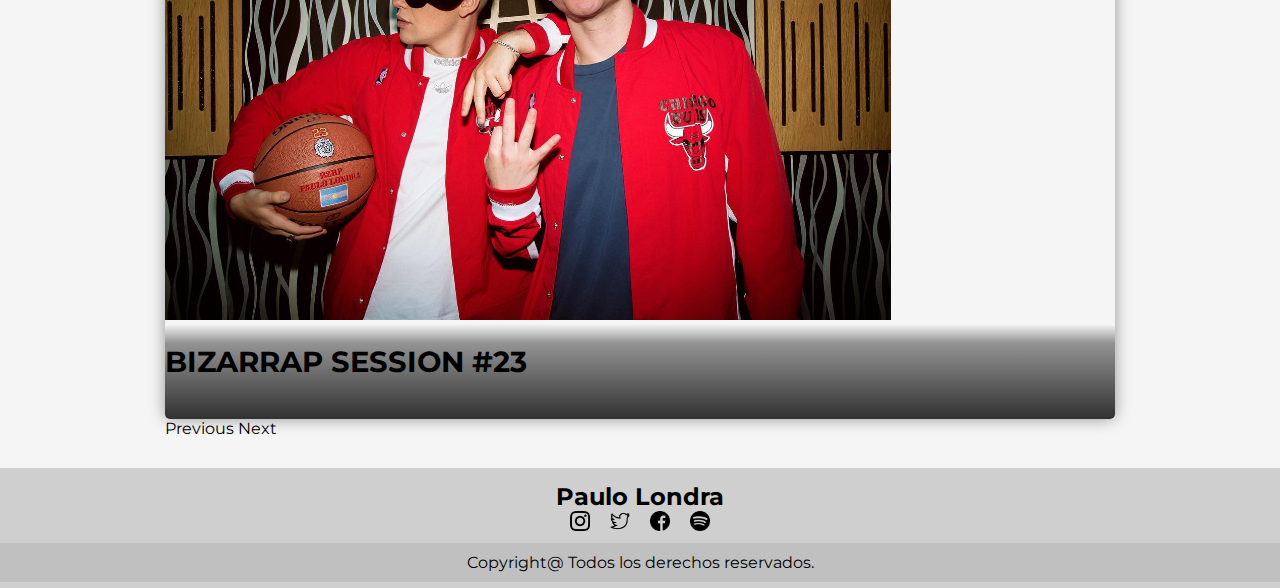
==== commit 1302c40c: "Correcion en font, padding y margin vista desktop" ====
--- a/index.html
+++ b/index.html
@@ -66,8 +66,8 @@
                 <div class="biography-container">
                     <div class="biography-description
                     ">
-                        <h2>Paulo Londra</h2>
-                        <p>Destacado cantante, rapero y compositor argentino nacido el 12 de abril de 1998 en Córdoba, inicio su carrera en 2017 cuando lanzó su primer sencillo "Relax", que lo catapultó al éxito en el genero del trap.
+                        <h2>Paulo Ezequiel Londra Farías</h2>
+                        <p>Destacado cantante, rapero y compositor argentino nacido el 12 de abril de 1998 en Córdoba, inicio su carrera en 2017 cuando lanzó su primer sencillo "Relax", que lo catapultó al éxito en el genero del Trap.
                         Reconocido por su estilo que evita de temas violentos o relacionados con las drogas en sus canciones.
                         A lo largo de su carrera, Paulo ha consolidado su posición como referente en la escena musical con éxitos como "Nena Maldición" y "Adán y Eva".</p>
                     </div>
--- a/css/main.css
+++ b/css/main.css
@@ -1,3 +1,471 @@
-
+* {
+  margin: 0;
+  padding: 0;
+  box-sizing: border-box;
+}
+
+body {
+  font-family: "Montserrat", sans-serif;
+  background-color: whitesmoke;
+}
+body h1, body h2, body h3, body p, body ul {
+  margin-bottom: 0;
+}
+
+a {
+  text-decoration: none;
+  color: black;
+}
+
+.title-container {
+  display: flex;
+  flex-direction: column;
+  justify-content: center;
+  align-items: center;
+  padding: 30px 0;
+  background-color: #000;
+}
+.title-container h1 {
+  font-size: 4rem;
+  font-weight: 700;
+  color: white;
+}
+.title-container h2 {
+  font-size: 1.5rem;
+  font-weight: 600;
+  text-align: right;
+  text-transform: uppercase;
+  color: white;
+}
+.title-container p {
+  font-size: 1.5rem;
+  font-weight: 600;
+  color: white;
+}
+
+.title-2-container {
+  width: 100%;
+  color: white;
+  text-align: center;
+  text-transform: uppercase;
+  padding: 20px 0;
+  background-color: #2f2f2f;
+}
+.title-2-container h2 {
+  font-size: 2.5rem;
+  font-weight: 700;
+}
+
+.subtitle {
+  display: flex;
+  flex-direction: column;
+  align-items: center;
+  padding: 10px;
+}
+.subtitle h2 {
+  font-size: 1.6rem;
+  font-weight: 600;
+}
+.subtitle .subtitle-border {
+  width: 60px;
+  border-top: 2px solid black;
+  margin-top: 5px;
+}
+
+header {
+  margin-bottom: 80px;
+}
+header .navbar {
+  padding: 5px;
+  background-color: white !important;
+}
+header .navbar .navbar-brand {
+  font-size: 2rem;
+  font-weight: 700;
+  display: flex;
+  flex-direction: row;
+  justify-content: center;
+  align-items: center;
+}
+header .navbar .navbar-brand img {
+  height: 60px;
+  margin-right: 10px;
+}
+header .navbar .navbar-nav a {
+  height: 50px;
+  font-size: 1rem;
+  font-weight: 600;
+  display: flex;
+  justify-content: center;
+  align-items: center;
+  text-transform: uppercase;
+  padding: 0 10px;
+}
+header .navbar .navbar-nav li {
+  font-weight: 400;
+  list-style: none;
+  border-radius: 5px;
+}
+header .navbar .navbar-nav li:hover {
+  background-color: #eee;
+  transition: 0.5s;
+}
+
+footer {
+  height: 120px;
+  display: flex;
+  flex-direction: column;
+  justify-content: center;
+  align-items: center;
+  background-color: #cfcfcf;
+}
+footer .description-container {
+  display: flex;
+  flex-direction: column;
+  align-items: center;
+  padding: 8px;
+}
+footer .description-container .description-home {
+  font-weight: 700;
+  font-size: 1.5rem;
+}
+footer .description-container .description-socialmedia img {
+  width: 20px;
+  height: 20px;
+  margin: 0 8px;
+}
+footer .copyright {
+  width: 100%;
+  text-align: center;
+  background-color: #c0c0c0;
+  padding: 10px 0;
+}
+
+#banner .banner-container {
+  display: flex;
+  flex-direction: column;
+  align-items: center;
+}
+#banner .banner-container .banner-image img {
+  width: 100%;
+  height: 100%;
+}
+#banner .banner-container .banner-content {
+  width: 100%;
+  font-size: 1.58rem;
+  color: white;
+  text-align: center;
+  padding: 20px 0;
+  background-color: black;
+}
+#banner .banner-container .banner-content span {
+  font-weight: 700;
+}
+
+#biography {
+  display: flex;
+  justify-content: center;
+  background-color: #1c1c1c;
+  padding: 30px 0;
+}
+#biography .biography-container {
+  display: flex;
+  flex-direction: row-reverse;
+  align-items: center;
+  color: white;
+  gap: 40px;
+}
+#biography .biography-container .biography-description {
+  display: flex;
+  flex-direction: column;
+}
+#biography .biography-container .biography-description h2 {
+  font-size: 1.8rem;
+  font-weight: 700;
+  text-transform: uppercase;
+  margin-bottom: 20px;
+}
+#biography .biography-container .biography-description p {
+  width: 500px;
+  font-size: 1.2rem;
+}
+#biography .biography-container .biography-image {
+  display: flex;
+  justify-content: flex-end;
+}
+#biography .biography-container .biography-image img {
+  width: 400px;
+  border-radius: 5px;
+  box-shadow: 0 0 16px rgba(0, 0, 0, 0.6);
+}
+
+#news {
+  display: flex;
+  justify-content: center;
+  align-items: center;
+  flex-direction: column;
+}
+#news .carousel {
+  width: 950px;
+  margin: 30px 0;
+}
+#news .carousel .carousel-inner {
+  border-radius: 8px;
+  box-shadow: 0 0 16px rgba(0, 0, 0, 0.4);
+}
+#news .carousel .carousel-inner .carousel-item img {
+  height: 520px;
+  object-fit: cover;
+  object-position: center;
+}
+#news .carousel .carousel-inner .carousel-caption {
+  background: linear-gradient(to top, rgba(0, 0, 0, 0.8) 0%, rgba(0, 0, 0, 0.6) 40%, rgba(0, 0, 0, 0.4) 80%, rgba(0, 0, 0, 0) 100%);
+  border-radius: 5px;
+  right: 0;
+  left: 0;
+  bottom: 0;
+  padding: 20px 0 40px 0;
+}
+#news .carousel .carousel-inner .carousel-caption h2 {
+  font-size: 1.8rem;
+  font-weight: 700;
+  text-transform: uppercase;
+}
+
+#discrography {
+  display: flex;
+  flex-direction: column;
+  justify-content: center;
+  align-items: center;
+  color: white;
+  background-image: url(../images/banner_2.jpg);
+  background-size: cover;
+  background-position: center;
+}
+#discrography .album-container {
+  width: 920px;
+  display: flex;
+  justify-content: center;
+  align-items: center;
+  padding: 20px;
+  margin: 30px;
+  background-color: rgba(0, 0, 0, 0.8);
+  box-shadow: 0 0 16px rgba(0, 0, 0, 0.6);
+  border-radius: 5px;
+}
+#discrography .album-container .album-1, #discrography .album-container .album-2 {
+  width: 50%;
+}
+#discrography .album-container .album-1 .subtitle, #discrography .album-container .album-2 .subtitle {
+  margin-bottom: 20px;
+}
+#discrography .album-container .album-1 .subtitle .subtitle-border, #discrography .album-container .album-2 .subtitle .subtitle-border {
+  border-color: white;
+}
+#discrography .album-container .album-1 .album-details, #discrography .album-container .album-2 .album-details {
+  font-size: 1rem;
+  display: flex;
+  padding: 5px;
+}
+#discrography .album-container .album-1 .album-details p, #discrography .album-container .album-2 .album-details p {
+  width: 50%;
+  margin: 5px;
+}
+#discrography .album-container .album-1 .album-details p:first-child, #discrography .album-container .album-2 .album-details p:first-child {
+  font-weight: 600;
+  border-right: 1px solid grey;
+}
+#discrography .album-container .album-link {
+  width: 50%;
+}
+#discrography .album-container:first-of-type {
+  margin-bottom: 0;
+}
+
+#top .table-container {
+  display: flex;
+  justify-content: center;
+  align-items: center;
+  margin: 30px 0;
+}
+#top .table-container table {
+  background-color: white;
+  text-align: center;
+  border-collapse: collapse;
+  box-shadow: 0 0 16px rgba(0, 0, 0, 0.4);
+}
+#top .table-container table td {
+  font-size: 1rem;
+  color: #000;
+  border: 2px solid #eee;
+  padding: 15px;
+}
+#top .table-container table td img {
+  width: 25px;
+  height: 25px;
+}
+#top .table-container table th {
+  font-size: 1rem;
+  color: #000;
+  border: 2px solid #eee;
+  padding: 15px;
+  background-color: #1c1c1c;
+  color: white;
+  text-transform: uppercase;
+}
+
+#galery {
+  background-color: #1c1c1c;
+}
+#galery .gallery-container {
+  display: grid;
+  grid-template-columns: repeat(auto-fit, minmax(220px, 1fr));
+  grid-auto-rows: 170px;
+  grid-auto-flow: dense;
+  margin: 0 auto;
+  max-width: 1024px;
+  gap: 15px;
+  padding: 30px;
+}
+#galery .gallery-container .item {
+  grid-column: span 2;
+  grid-row: span 2;
+}
+#galery .gallery-container .item_vertical {
+  grid-row: span 2;
+}
+#galery .gallery-container .item_horizontal {
+  grid-column: span 2;
+}
+#galery .gallery-container .item_tall {
+  grid-column: span 2;
+  grid-row: span 3;
+}
+#galery .gallery-container .item_wide {
+  grid-column: span 3;
+  grid-row: span 2;
+}
+#galery .gallery-container div {
+  transition: transform 0.3s linear;
+}
+#galery .gallery-container div img {
+  border-radius: 5px;
+  width: 100%;
+  height: 100%;
+  object-fit: cover;
+}
+#galery .gallery-container div:hover {
+  transform: scale(1.03);
+}
+
+#interview .video-container {
+  display: flex;
+  justify-content: center;
+  align-items: flex-start;
+  margin: 30px 0;
+}
+#interview .video-container .card-container {
+  margin: 0 15px;
+}
+#interview .video-container .card-container iframe {
+  width: 480px;
+  height: 270px;
+  border-radius: 5px;
+  box-shadow: 0 0 16px rgba(0, 0, 0, 0.4);
+  margin-bottom: 10px;
+}
+#interview .video-container .card-container .card-video-content {
+  width: 480px;
+  border-top: 1px solid #5b5b5b;
+  padding-top: 10px;
+}
+#interview .video-container .card-container .card-video-content h5 {
+  font-size: 1.2rem;
+  font-weight: 600;
+}
+
+#aboutUs {
+  display: flex;
+  flex-direction: column;
+  align-items: center;
+  padding: 30px 0;
+}
+#aboutUs .about-us-banner {
+  margin-bottom: 20px;
+}
+#aboutUs .about-us-banner img {
+  width: 1000px;
+  object-position: bottom;
+  object-fit: cover;
+  border-radius: 5px;
+  box-shadow: 0 0 16px rgba(0, 0, 0, 0.4);
+}
+#aboutUs .about-us-description {
+  width: 800px;
+  display: flex;
+  flex-direction: column;
+  align-items: center;
+  justify-content: center;
+  box-sizing: border-box;
+}
+#aboutUs .about-us-description p {
+  font-size: 1.2rem;
+  margin: 15px 0;
+}
+
+#form {
+  display: flex;
+  flex-direction: column;
+  align-items: center;
+  margin: 30px 0;
+}
+#form .contact-container {
+  width: 500px;
+  display: flex;
+  flex-direction: column;
+  justify-content: center;
+  align-items: center;
+  padding: 60px;
+  background-color: white;
+  border-radius: 5px;
+  box-shadow: 0 0 16px rgba(0, 0, 0, 0.1);
+}
+#form .contact-container .contact-group {
+  width: 90%;
+}
+#form .contact-container .contact-group .subtitle {
+  margin-bottom: 20px;
+}
+#form .contact-container .contact-group .form-group {
+  width: 100%;
+  padding: 5px 0;
+}
+#form .contact-container .contact-group .form-group label {
+  font-size: 1rem;
+  margin-bottom: 10px;
+}
+#form .contact-container .contact-group .form-group input, #form .contact-container .contact-group .form-group textarea {
+  width: 100%;
+  font-size: 1rem;
+  padding: 5px 10px;
+}
+#form .contact-container .button-form button {
+  width: 100%;
+  background-color: #1c1c1c;
+  color: white;
+  font-size: 0.9rem;
+  font-weight: bold;
+  text-transform: uppercase;
+  padding: 12px;
+  margin-top: 10px;
+  border-radius: 5px;
+  border: 2px solid #1c1c1c;
+  transition: 0.2s;
+}
+#form .contact-container .button-form button:hover {
+  color: black;
+  background-color: whitesmoke;
+  border: 2px solid #1c1c1c;
+}
 
 /*# sourceMappingURL=main.css.map */
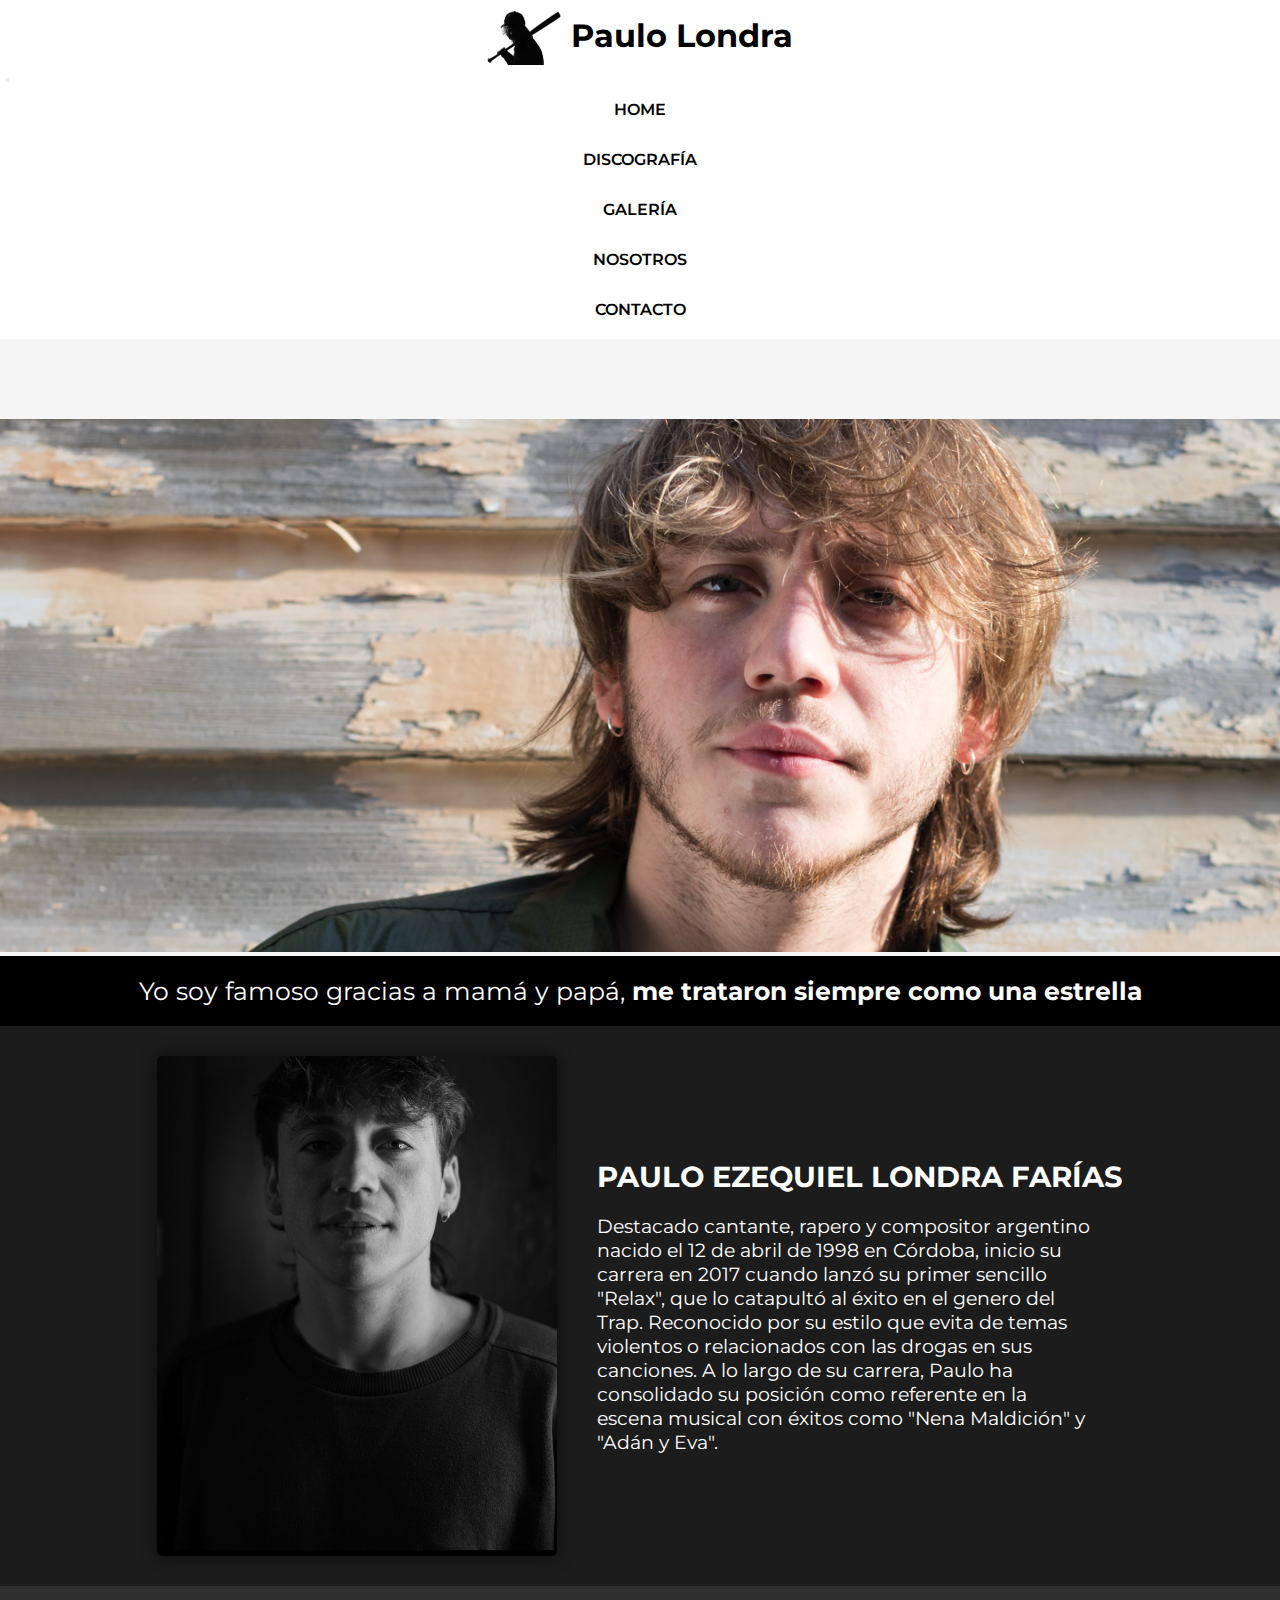
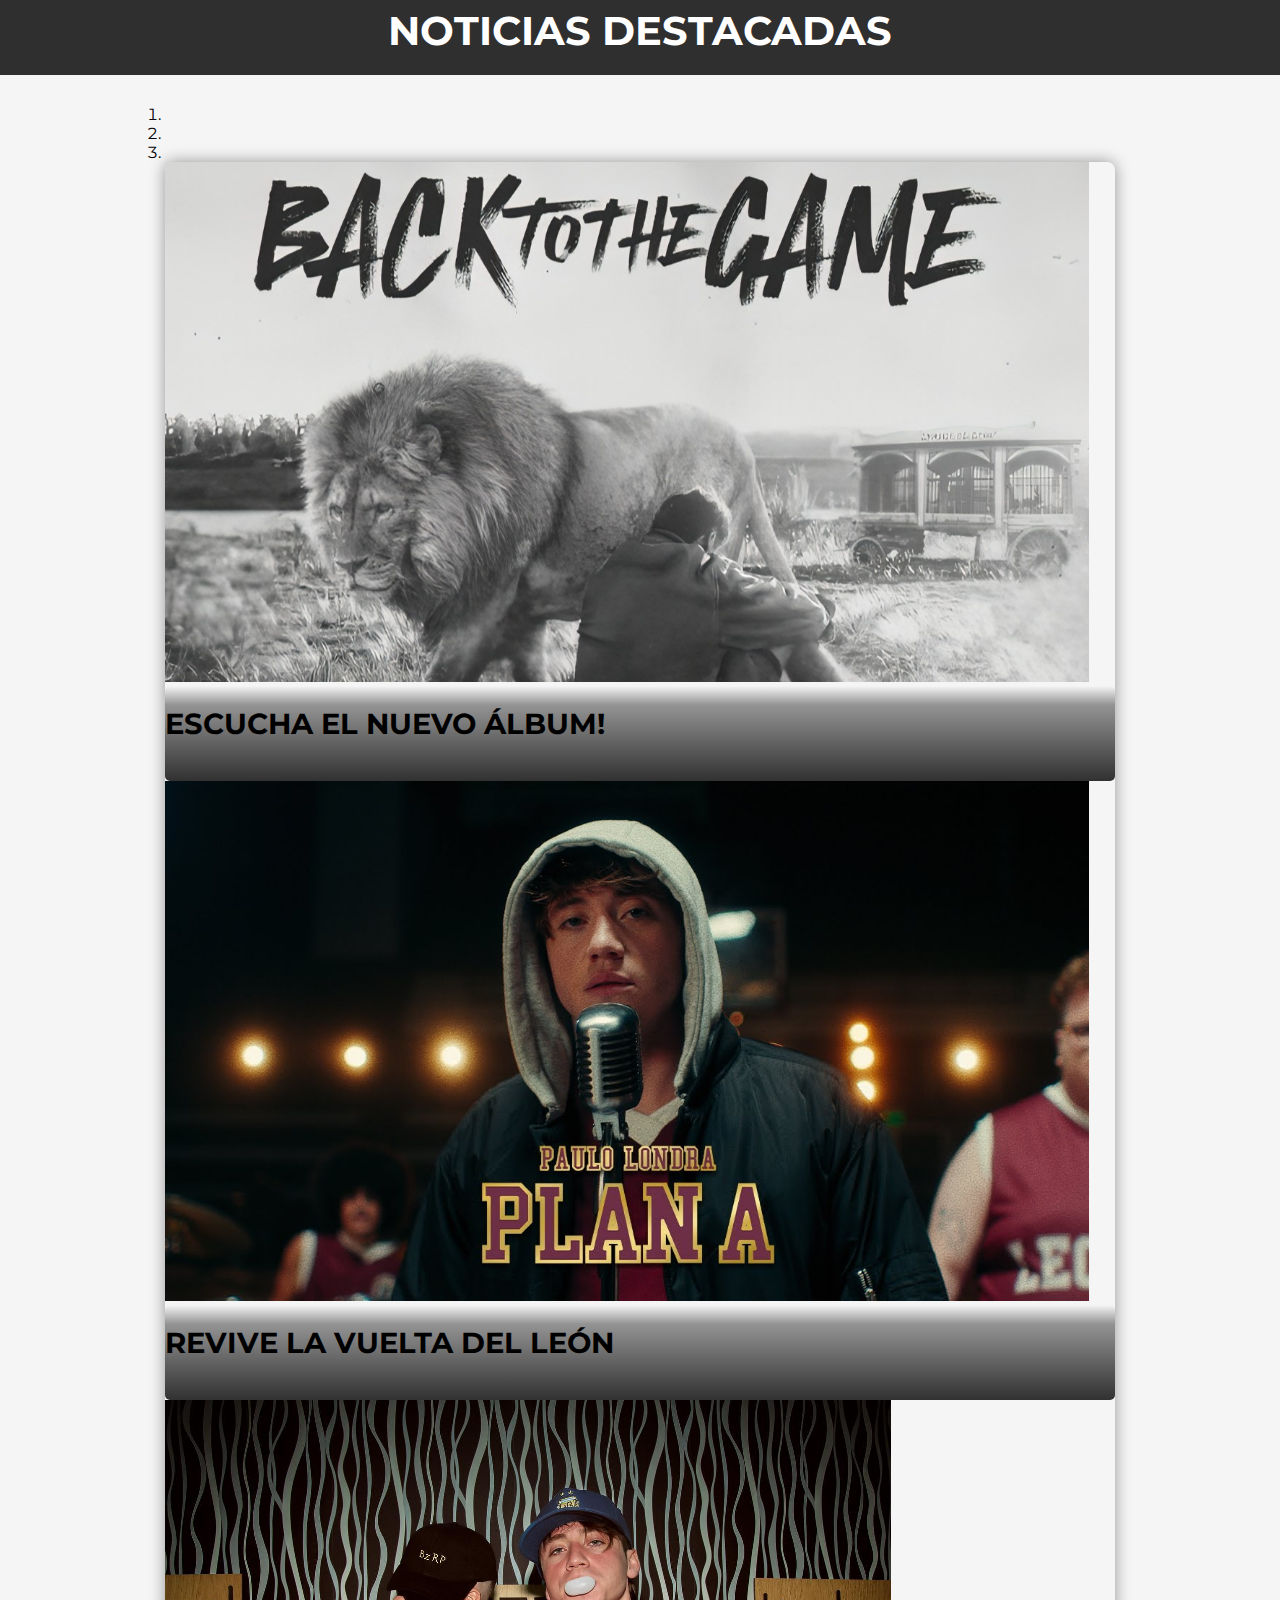
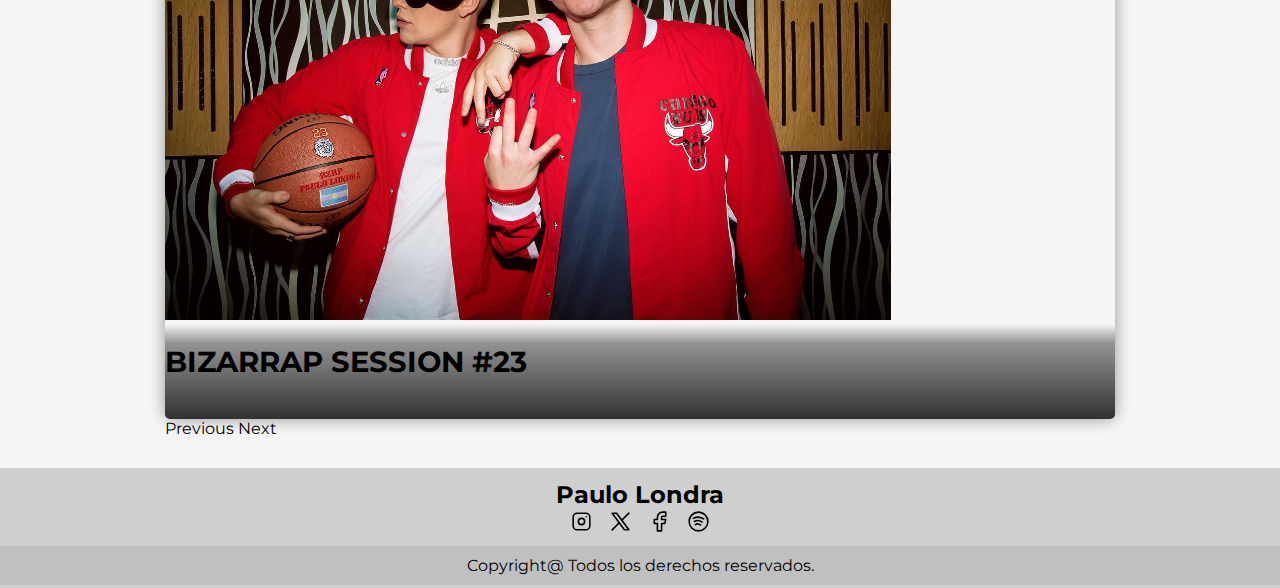
==== commit e39b12e2: "Atributo etiqueta a (target = _blank) y cambio iconos a svg" ====
--- a/index.html
+++ b/index.html
@@ -127,17 +127,17 @@
                     </a>
                 </div>
                 <div class="description-socialmedia">
-                    <a href="https://www.instagram.com/paulolondra">
-                        <img src="./images/instagram.png" alt="Instagram">
+                    <a href="https://www.instagram.com/paulolondra" target="_blank">
+                        <img src="./images/icono-instagram.svg" alt="Instagram">
                     </a>
-                    <a href="https://twitter.com/PauloLondra">
-                        <img src="./images/twitter.png" alt="Twitter">
+                    <a href="https://twitter.com/PauloLondra" target="_blank">
+                        <img src="./images/icono-twitter.svg" alt="Twitter">
                     </a>
-                    <a href="https://web.facebook.com/paulolondra">
-                        <img src="./images/facebook.png" alt="Facebook">
+                    <a href="https://web.facebook.com/paulolondra" target="_blank">
+                        <img src="./images/icono-facebook.svg" alt="Facebook">
                     </a>
-                    <a href="https://open.spotify.com/intl-es/artist/3vQ0GE3mI0dAaxIMYe5g7z?si=jFSWGC8dQxy1tQHAWn3BNQ">
-                        <img src="./images/spotify.png" alt="Spotify">
+                    <a href="https://open.spotify.com/intl-es/artist/3vQ0GE3mI0dAaxIMYe5g7z?si=jFSWGC8dQxy1tQHAWn3BNQ" target="_blank">
+                        <img src="./images/icono-spotify.svg" alt="Spotify">
                     </a>
                 </div>
             </div>
--- a/css/main.css
+++ b/css/main.css
@@ -130,9 +130,9 @@
   font-size: 1.5rem;
 }
 footer .description-container .description-socialmedia img {
-  width: 20px;
-  height: 20px;
-  margin: 0 8px;
+  width: 25px;
+  height: 25px;
+  margin: 0 5px;
 }
 footer .copyright {
   width: 100%;
@@ -301,8 +301,8 @@
   padding: 15px;
 }
 #top .table-container table td img {
-  width: 25px;
-  height: 25px;
+  width: 28px;
+  height: 28px;
 }
 #top .table-container table th {
   font-size: 1rem;
@@ -428,7 +428,7 @@
   padding: 60px;
   background-color: white;
   border-radius: 5px;
-  box-shadow: 0 0 16px rgba(0, 0, 0, 0.1);
+  box-shadow: 0 0 16px rgba(0, 0, 0, 0.4);
 }
 #form .contact-container .contact-group {
   width: 90%;
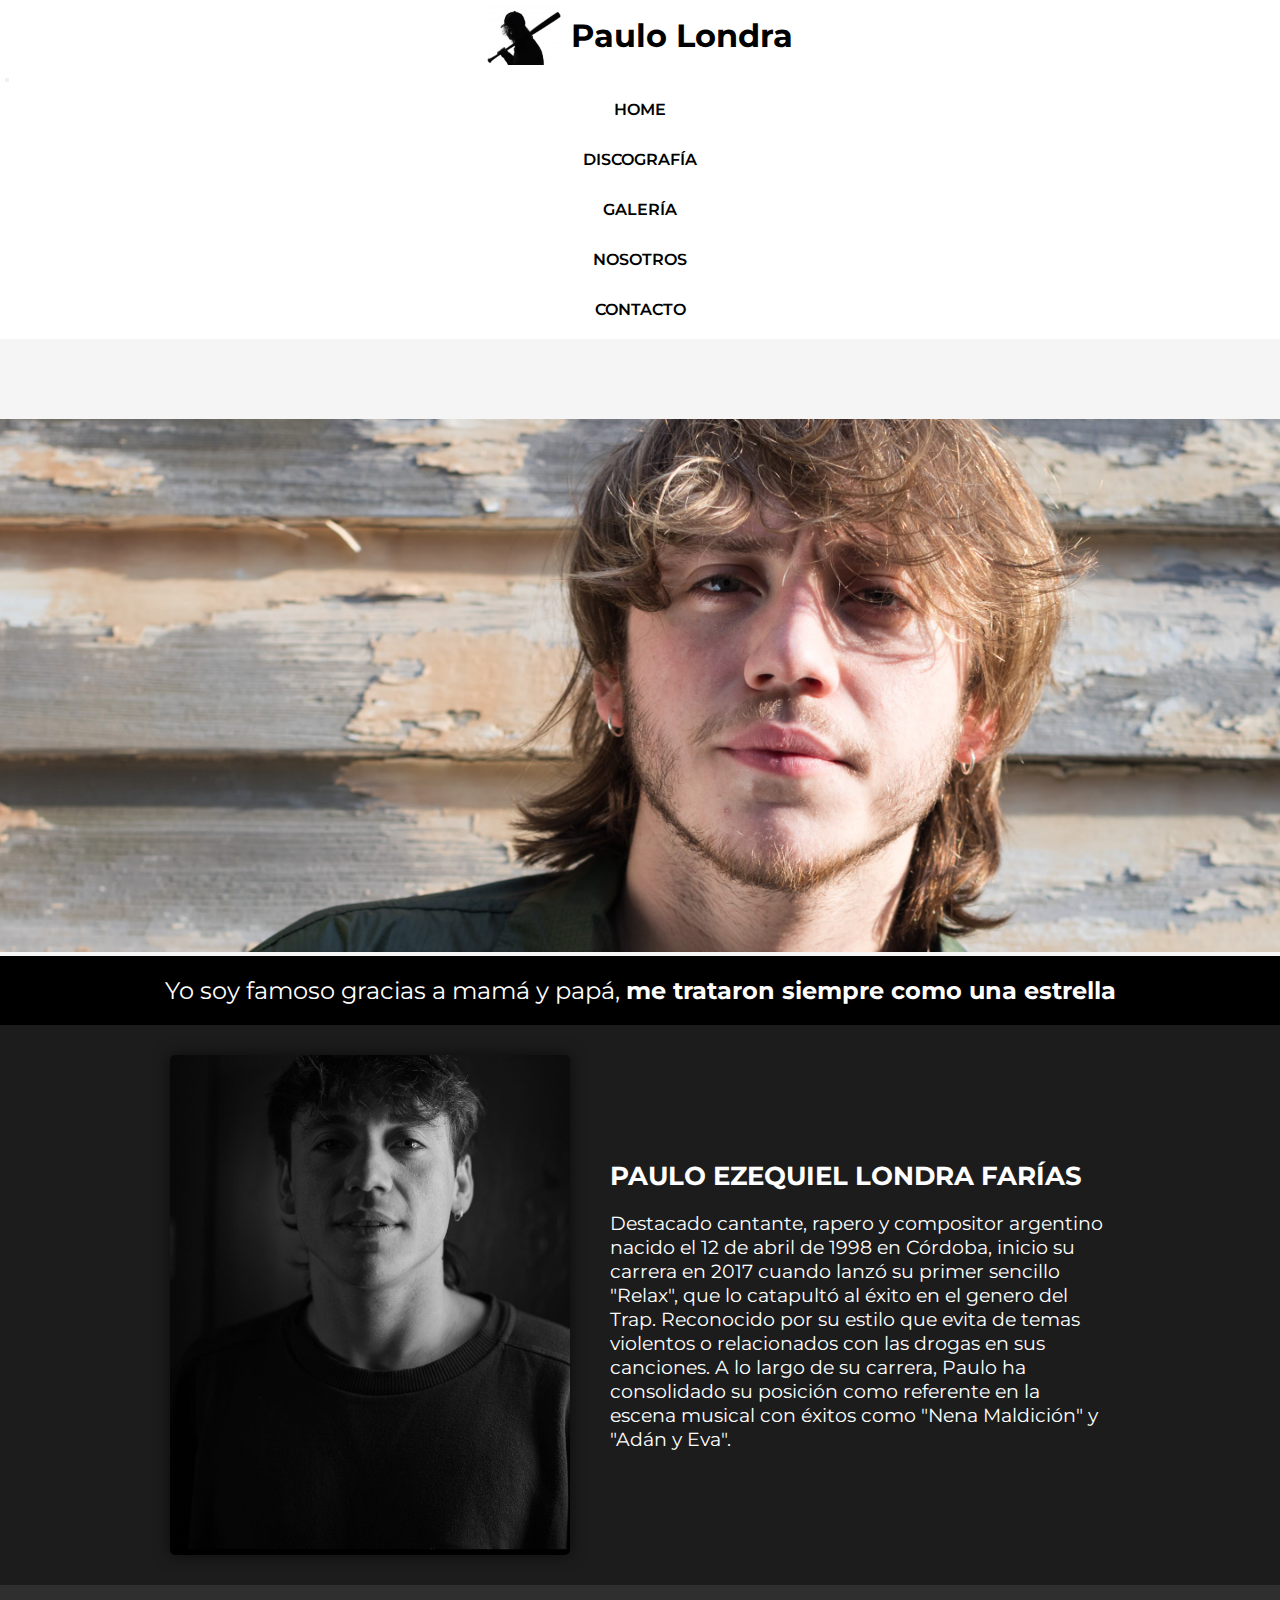
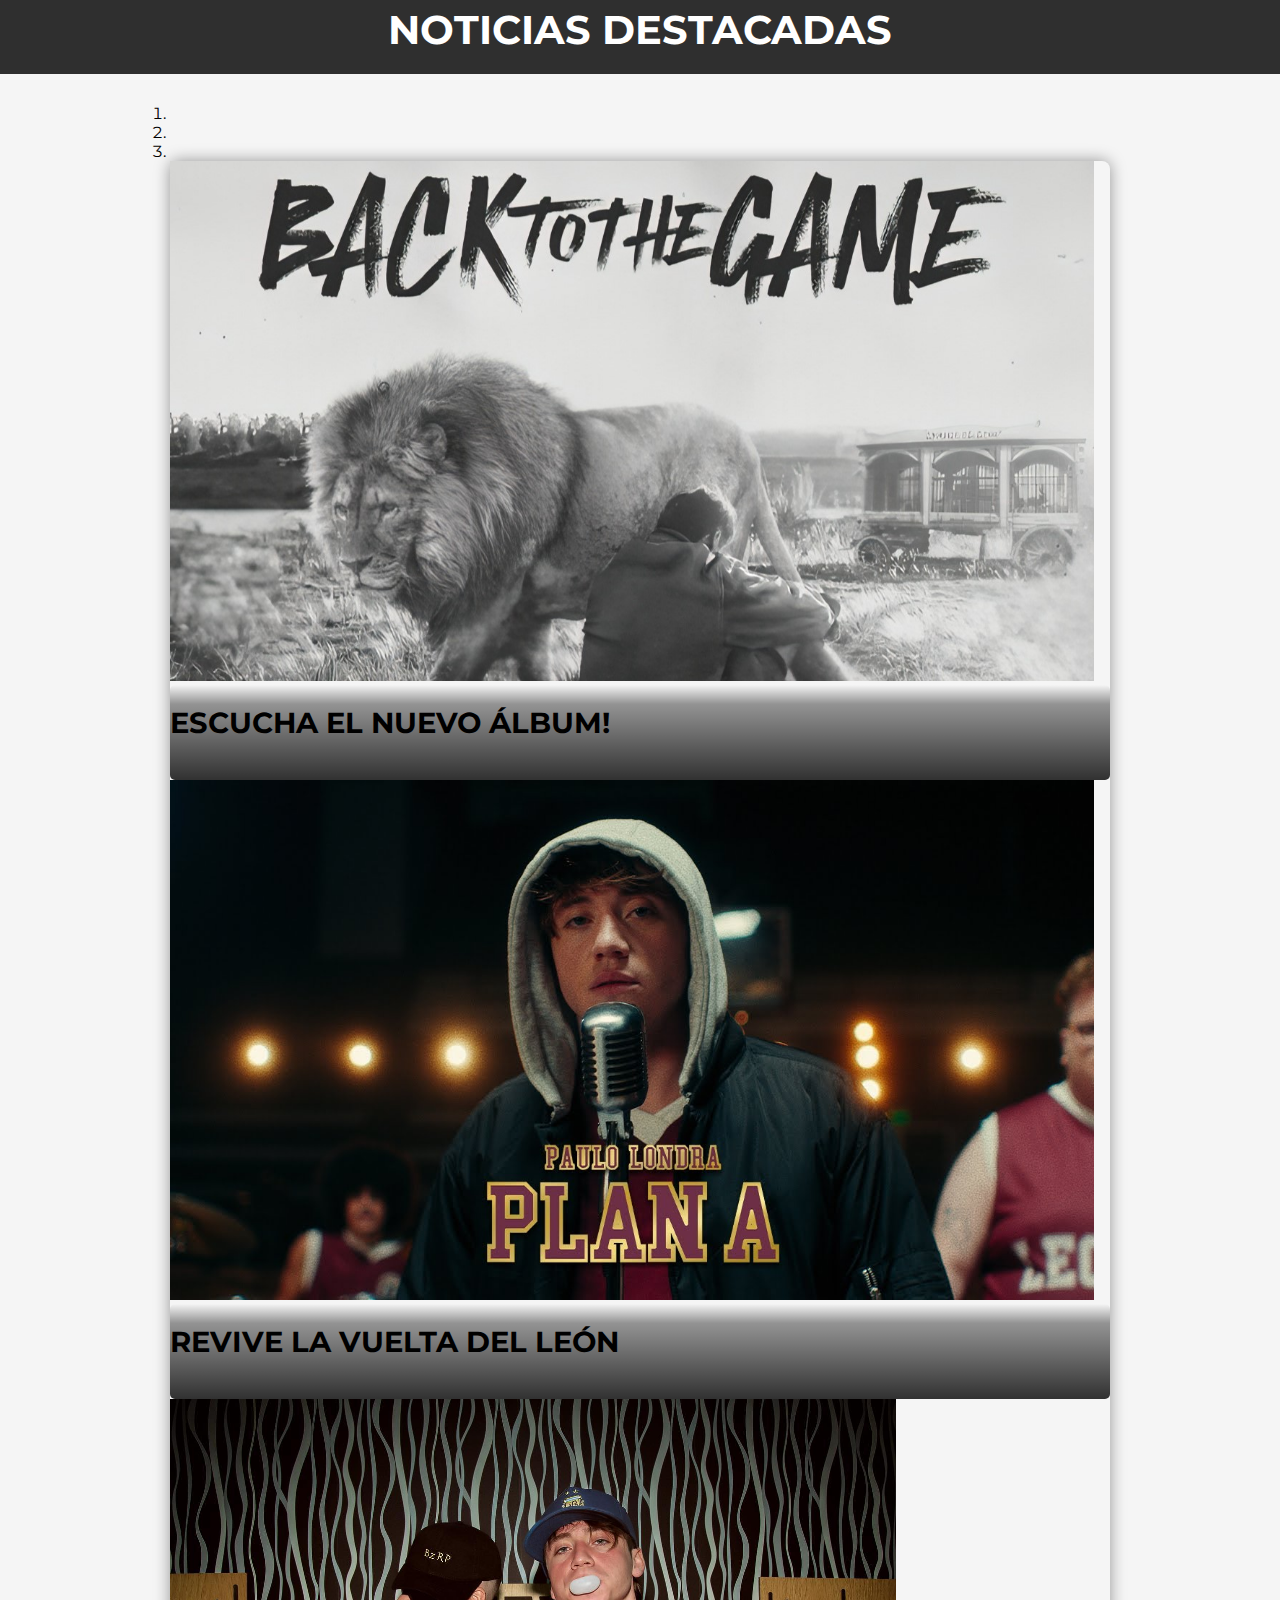
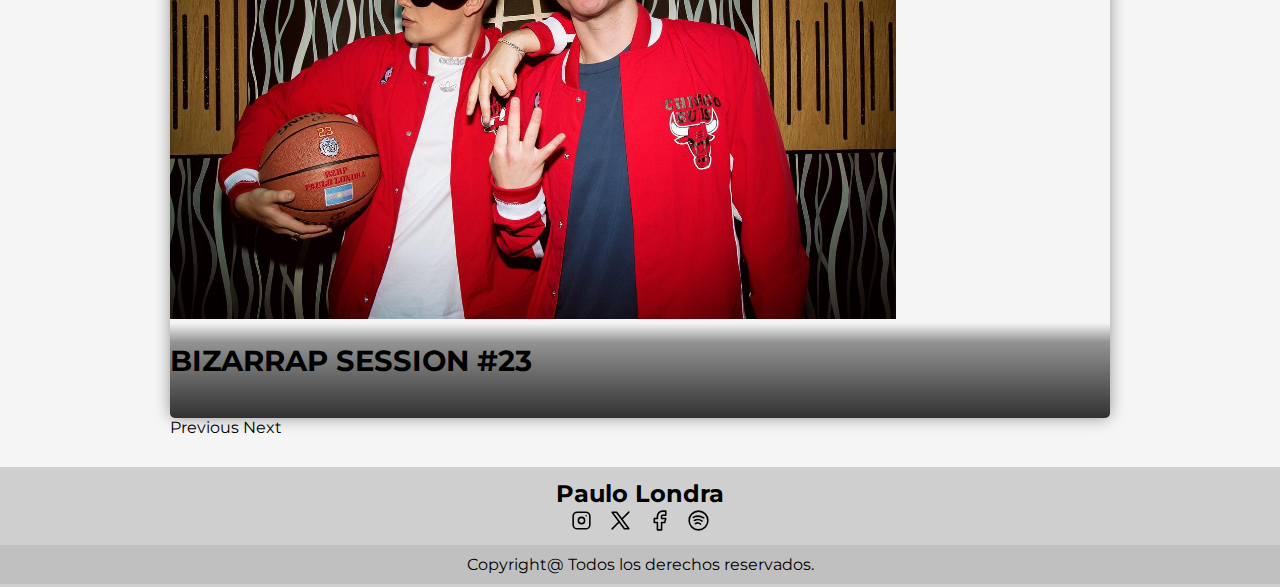
==== commit 21431872: "Desarrollo cumplimiento con SEO, textos legibles y meta description" ====
--- a/index.html
+++ b/index.html
@@ -3,6 +3,8 @@
     <head>
         <meta charset="UTF-8">
         <meta name="viewport" content="width=device-width, initial-scale=1.0">
+        <meta name="description" content="Descubre la biografía, discografía y noticias más recientes sobre Paulo Londra en esta página de fanáticos dedicada al talentoso cantante argentino conocido por sus éxitos en el género del trap,">
+        <meta name="description" content="Descubre la biografía, discografía y noticias más recientes sobre Paulo Londra en esta página de fanáticos dedicada al talentoso cantante argentino conocido por sus éxitos en el género del trap. Explora su vida, música y actualizaciones aquí. ¡Entra ahora!">
         <link rel="shortcut icon" href="./images/icon.png" type="image/x-icon">
         <!-- Font -->
         <link rel="preconnect" href="https://fonts.googleapis.com">
--- a/css/main.css
+++ b/css/main.css
@@ -25,10 +25,30 @@
   padding: 30px 0;
   background-color: #000;
 }
+@media (min-width: 768px) and (max-width: 1023px) {
+  .title-container {
+    padding: 25px 0;
+  }
+}
+@media (max-width: 767px) {
+  .title-container {
+    padding: 20px 15px;
+  }
+}
 .title-container h1 {
   font-size: 4rem;
   font-weight: 700;
   color: white;
+}
+@media (min-width: 768px) and (max-width: 1023px) {
+  .title-container h1 {
+    font-size: 3rem;
+  }
+}
+@media (max-width: 767px) {
+  .title-container h1 {
+    font-size: 2rem;
+  }
 }
 .title-container h2 {
   font-size: 1.5rem;
@@ -37,10 +57,30 @@
   text-transform: uppercase;
   color: white;
 }
+@media (min-width: 768px) and (max-width: 1023px) {
+  .title-container h2 {
+    font-size: 1.1rem;
+  }
+}
+@media (max-width: 767px) {
+  .title-container h2 {
+    font-size: 0.8rem;
+  }
+}
 .title-container p {
   font-size: 1.5rem;
   font-weight: 600;
   color: white;
+}
+@media (min-width: 768px) and (max-width: 1023px) {
+  .title-container p {
+    font-size: 1.1rem;
+  }
+}
+@media (max-width: 767px) {
+  .title-container p {
+    font-size: 0.8rem;
+  }
 }
 
 .title-2-container {
@@ -51,10 +91,30 @@
   padding: 20px 0;
   background-color: #2f2f2f;
 }
+@media (min-width: 768px) and (max-width: 1023px) {
+  .title-2-container {
+    padding: 15px 0;
+  }
+}
+@media (max-width: 767px) {
+  .title-2-container {
+    padding: 10px 0;
+  }
+}
 .title-2-container h2 {
   font-size: 2.5rem;
   font-weight: 700;
 }
+@media (min-width: 768px) and (max-width: 1023px) {
+  .title-2-container h2 {
+    font-size: 1.8rem;
+  }
+}
+@media (max-width: 767px) {
+  .title-2-container h2 {
+    font-size: 1.1rem;
+  }
+}
 
 .subtitle {
   display: flex;
@@ -66,10 +126,30 @@
   font-size: 1.6rem;
   font-weight: 600;
 }
+@media (min-width: 768px) and (max-width: 1023px) {
+  .subtitle h2 {
+    font-size: 1.4rem;
+  }
+}
+@media (max-width: 767px) {
+  .subtitle h2 {
+    font-size: 1.1rem;
+  }
+}
 .subtitle .subtitle-border {
   width: 60px;
   border-top: 2px solid black;
-  margin-top: 5px;
+  margin-top: 2px;
+}
+@media (min-width: 768px) and (max-width: 1023px) {
+  .subtitle .subtitle-border {
+    width: 50px;
+  }
+}
+@media (max-width: 767px) {
+  .subtitle .subtitle-border {
+    width: 40px;
+  }
 }
 
 header {
@@ -79,6 +159,16 @@
   padding: 5px;
   background-color: white !important;
 }
+@media (min-width: 768px) and (max-width: 1023px) {
+  header .navbar {
+    padding: 7px 0;
+  }
+}
+@media (max-width: 767px) {
+  header .navbar {
+    padding: 10px 0;
+  }
+}
 header .navbar .navbar-brand {
   font-size: 2rem;
   font-weight: 700;
@@ -87,9 +177,30 @@
   justify-content: center;
   align-items: center;
 }
+@media (min-width: 768px) and (max-width: 1023px) {
+  header .navbar .navbar-brand {
+    font-size: 1.7rem;
+  }
+}
+@media (max-width: 767px) {
+  header .navbar .navbar-brand {
+    font-size: 1.4rem;
+  }
+}
 header .navbar .navbar-brand img {
   height: 60px;
   margin-right: 10px;
+}
+@media (min-width: 768px) and (max-width: 1023px) {
+  header .navbar .navbar-brand img {
+    height: 55px;
+  }
+}
+@media (max-width: 767px) {
+  header .navbar .navbar-brand img {
+    height: 50px;
+    margin-right: 2px;
+  }
 }
 header .navbar .navbar-nav a {
   height: 50px;
@@ -101,6 +212,18 @@
   text-transform: uppercase;
   padding: 0 10px;
 }
+@media (min-width: 768px) and (max-width: 1023px) {
+  header .navbar .navbar-nav a {
+    height: 45px;
+    font-size: 0.9rem;
+  }
+}
+@media (max-width: 767px) {
+  header .navbar .navbar-nav a {
+    height: 40px;
+    font-size: 0.8rem;
+  }
+}
 header .navbar .navbar-nav li {
   font-weight: 400;
   list-style: none;
@@ -119,20 +242,52 @@
   align-items: center;
   background-color: #cfcfcf;
 }
+@media (min-width: 768px) and (max-width: 1023px) {
+  footer {
+    height: 110px;
+  }
+}
+@media (max-width: 767px) {
+  footer {
+    height: 100px;
+  }
+}
 footer .description-container {
   display: flex;
   flex-direction: column;
   align-items: center;
-  padding: 8px;
+  padding: 8px 0;
 }
 footer .description-container .description-home {
   font-weight: 700;
   font-size: 1.5rem;
+}
+@media (min-width: 768px) and (max-width: 1023px) {
+  footer .description-container .description-home {
+    font-size: 1.35rem;
+  }
+}
+@media (max-width: 767px) {
+  footer .description-container .description-home {
+    font-size: 1.2rem;
+  }
 }
 footer .description-container .description-socialmedia img {
   width: 25px;
   height: 25px;
   margin: 0 5px;
+}
+@media (min-width: 768px) and (max-width: 1023px) {
+  footer .description-container .description-socialmedia img {
+    width: 23px;
+    height: 23px;
+  }
+}
+@media (max-width: 767px) {
+  footer .description-container .description-socialmedia img {
+    width: 20px;
+    height: 20px;
+  }
 }
 footer .copyright {
   width: 100%;
@@ -140,24 +295,59 @@
   background-color: #c0c0c0;
   padding: 10px 0;
 }
+@media (min-width: 768px) and (max-width: 1023px) {
+  footer .copyright {
+    font-size: 0.9rem;
+  }
+}
+@media (max-width: 767px) {
+  footer .copyright {
+    font-size: 0.75rem;
+    padding: 6px 0;
+  }
+}
 
 #banner .banner-container {
   display: flex;
   flex-direction: column;
   align-items: center;
+}
+@media (max-width: 767px) {
+  #banner .banner-container .banner-image {
+    display: flex;
+    justify-content: center;
+    overflow: hidden;
+  }
 }
 #banner .banner-container .banner-image img {
   width: 100%;
   height: 100%;
 }
+@media (max-width: 767px) {
+  #banner .banner-container .banner-image img {
+    width: 130%;
+  }
+}
 #banner .banner-container .banner-content {
   width: 100%;
-  font-size: 1.58rem;
+  font-size: 1.5rem;
   color: white;
   text-align: center;
   padding: 20px 0;
   background-color: black;
 }
+@media (min-width: 768px) and (max-width: 1023px) {
+  #banner .banner-container .banner-content {
+    font-size: 1.2rem;
+    padding: 15px 0;
+  }
+}
+@media (max-width: 767px) {
+  #banner .banner-container .banner-content {
+    font-size: 0.9rem;
+    padding: 10px 0;
+  }
+}
 #banner .banner-container .banner-content span {
   font-weight: 700;
 }
@@ -168,6 +358,16 @@
   background-color: #1c1c1c;
   padding: 30px 0;
 }
+@media (min-width: 768px) and (max-width: 1023px) {
+  #biography {
+    padding: 25px 0;
+  }
+}
+@media (max-width: 767px) {
+  #biography {
+    padding: 20px 0;
+  }
+}
 #biography .biography-container {
   display: flex;
   flex-direction: row-reverse;
@@ -175,19 +375,60 @@
   color: white;
   gap: 40px;
 }
+@media (min-width: 768px) and (max-width: 1023px) {
+  #biography .biography-container {
+    gap: 30px;
+  }
+}
+@media (max-width: 767px) {
+  #biography .biography-container {
+    flex-direction: column-reverse;
+    gap: 20px;
+  }
+}
 #biography .biography-container .biography-description {
   display: flex;
   flex-direction: column;
 }
+@media (max-width: 767px) {
+  #biography .biography-container .biography-description {
+    align-items: center;
+  }
+}
 #biography .biography-container .biography-description h2 {
-  font-size: 1.8rem;
+  font-size: 1.6rem;
   font-weight: 700;
   text-transform: uppercase;
   margin-bottom: 20px;
 }
+@media (min-width: 768px) and (max-width: 1023px) {
+  #biography .biography-container .biography-description h2 {
+    font-size: 1.3rem;
+    margin-bottom: 15px;
+  }
+}
+@media (max-width: 767px) {
+  #biography .biography-container .biography-description h2 {
+    font-size: 1rem;
+    text-align: center;
+    margin-bottom: 10px;
+  }
+}
 #biography .biography-container .biography-description p {
   width: 500px;
   font-size: 1.2rem;
+}
+@media (min-width: 768px) and (max-width: 1023px) {
+  #biography .biography-container .biography-description p {
+    width: 400px;
+    font-size: 1rem;
+  }
+}
+@media (max-width: 767px) {
+  #biography .biography-container .biography-description p {
+    width: 90%;
+    font-size: 0.75rem;
+  }
 }
 #biography .biography-container .biography-image {
   display: flex;
@@ -198,6 +439,16 @@
   border-radius: 5px;
   box-shadow: 0 0 16px rgba(0, 0, 0, 0.6);
 }
+@media (min-width: 768px) and (max-width: 1023px) {
+  #biography .biography-container .biography-image img {
+    width: 280px;
+  }
+}
+@media (max-width: 767px) {
+  #biography .biography-container .biography-image img {
+    width: 180px;
+  }
+}
 
 #news {
   display: flex;
@@ -206,8 +457,20 @@
   flex-direction: column;
 }
 #news .carousel {
-  width: 950px;
+  width: 940px;
   margin: 30px 0;
+}
+@media (min-width: 768px) and (max-width: 1023px) {
+  #news .carousel {
+    width: 650px;
+    margin: 25px 0;
+  }
+}
+@media (max-width: 767px) {
+  #news .carousel {
+    width: 320px;
+    margin: 20px 0;
+  }
 }
 #news .carousel .carousel-inner {
   border-radius: 8px;
@@ -217,6 +480,16 @@
   height: 520px;
   object-fit: cover;
   object-position: center;
+}
+@media (min-width: 768px) and (max-width: 1023px) {
+  #news .carousel .carousel-inner .carousel-item img {
+    height: 360px;
+  }
+}
+@media (max-width: 767px) {
+  #news .carousel .carousel-inner .carousel-item img {
+    height: 180px;
+  }
 }
 #news .carousel .carousel-inner .carousel-caption {
   background: linear-gradient(to top, rgba(0, 0, 0, 0.8) 0%, rgba(0, 0, 0, 0.6) 40%, rgba(0, 0, 0, 0.4) 80%, rgba(0, 0, 0, 0) 100%);
@@ -226,13 +499,29 @@
   bottom: 0;
   padding: 20px 0 40px 0;
 }
+@media (max-width: 767px) {
+  #news .carousel .carousel-inner .carousel-caption {
+    display: block !important;
+    padding: 10px 0 35px 0;
+  }
+}
 #news .carousel .carousel-inner .carousel-caption h2 {
   font-size: 1.8rem;
   font-weight: 700;
   text-transform: uppercase;
 }
-
-#discrography {
+@media (min-width: 768px) and (max-width: 1023px) {
+  #news .carousel .carousel-inner .carousel-caption h2 {
+    font-size: 1.4rem;
+  }
+}
+@media (max-width: 767px) {
+  #news .carousel .carousel-inner .carousel-caption h2 {
+    font-size: 0.9rem;
+  }
+}
+
+#discography {
   display: flex;
   flex-direction: column;
   justify-content: center;
@@ -242,46 +531,107 @@
   background-size: cover;
   background-position: center;
 }
-#discrography .album-container {
+#discography .album-container {
   width: 920px;
   display: flex;
   justify-content: center;
   align-items: center;
   padding: 20px;
-  margin: 30px;
+  margin: 30px 0;
   background-color: rgba(0, 0, 0, 0.8);
   box-shadow: 0 0 16px rgba(0, 0, 0, 0.6);
   border-radius: 5px;
 }
-#discrography .album-container .album-1, #discrography .album-container .album-2 {
+@media (min-width: 768px) and (max-width: 1023px) {
+  #discography .album-container {
+    width: 740px;
+    padding: 15px;
+    margin: 25px 0;
+  }
+}
+@media (max-width: 767px) {
+  #discography .album-container {
+    width: 95%;
+    flex-direction: column;
+    padding: 10px;
+    margin: 20px 0;
+  }
+}
+#discography .album-container .album-1, #discography .album-container .album-2 {
   width: 50%;
 }
-#discrography .album-container .album-1 .subtitle, #discrography .album-container .album-2 .subtitle {
+@media (max-width: 767px) {
+  #discography .album-container .album-1, #discography .album-container .album-2 {
+    width: 100%;
+    margin-bottom: 10px;
+  }
+}
+#discography .album-container .album-1 .subtitle, #discography .album-container .album-2 .subtitle {
   margin-bottom: 20px;
 }
-#discrography .album-container .album-1 .subtitle .subtitle-border, #discrography .album-container .album-2 .subtitle .subtitle-border {
+@media (min-width: 768px) and (max-width: 1023px) {
+  #discography .album-container .album-1 .subtitle, #discography .album-container .album-2 .subtitle {
+    margin-bottom: 10px;
+  }
+}
+@media (max-width: 767px) {
+  #discography .album-container .album-1 .subtitle, #discography .album-container .album-2 .subtitle {
+    margin-bottom: 0;
+  }
+}
+#discography .album-container .album-1 .subtitle .subtitle-border, #discography .album-container .album-2 .subtitle .subtitle-border {
   border-color: white;
 }
-#discrography .album-container .album-1 .album-details, #discrography .album-container .album-2 .album-details {
+#discography .album-container .album-1 .album-details, #discography .album-container .album-2 .album-details {
   font-size: 1rem;
   display: flex;
   padding: 5px;
 }
-#discrography .album-container .album-1 .album-details p, #discrography .album-container .album-2 .album-details p {
+@media (min-width: 768px) and (max-width: 1023px) {
+  #discography .album-container .album-1 .album-details, #discography .album-container .album-2 .album-details {
+    font-size: 0.9rem;
+  }
+}
+@media (max-width: 767px) {
+  #discography .album-container .album-1 .album-details, #discography .album-container .album-2 .album-details {
+    font-size: 0.8rem;
+  }
+}
+#discography .album-container .album-1 .album-details p, #discography .album-container .album-2 .album-details p {
   width: 50%;
   margin: 5px;
 }
-#discrography .album-container .album-1 .album-details p:first-child, #discrography .album-container .album-2 .album-details p:first-child {
+#discography .album-container .album-1 .album-details p:first-of-type, #discography .album-container .album-2 .album-details p:first-of-type {
   font-weight: 600;
   border-right: 1px solid grey;
 }
-#discrography .album-container .album-link {
+#discography .album-container .album-link {
   width: 50%;
 }
-#discrography .album-container:first-of-type {
+@media (max-width: 767px) {
+  #discography .album-container .album-link {
+    width: 100%;
+  }
+}
+@media (max-width: 767px) {
+  #discography .album-container .album-link iframe {
+    height: 152px;
+  }
+}
+#discography .album-container:first-of-type {
   margin-bottom: 0;
 }
 
+@media (min-width: 768px) and (max-width: 1023px) {
+  #top {
+    display: none;
+  }
+}
+@media (max-width: 767px) {
+  #top {
+    display: none;
+  }
+}
 #top .table-container {
   display: flex;
   justify-content: center;
@@ -294,21 +644,17 @@
   border-collapse: collapse;
   box-shadow: 0 0 16px rgba(0, 0, 0, 0.4);
 }
-#top .table-container table td {
+#top .table-container table td, #top .table-container table th {
   font-size: 1rem;
   color: #000;
   border: 2px solid #eee;
   padding: 15px;
 }
-#top .table-container table td img {
+#top .table-container table td img, #top .table-container table th img {
   width: 28px;
   height: 28px;
 }
 #top .table-container table th {
-  font-size: 1rem;
-  color: #000;
-  border: 2px solid #eee;
-  padding: 15px;
   background-color: #1c1c1c;
   color: white;
   text-transform: uppercase;
@@ -320,12 +666,29 @@
 #galery .gallery-container {
   display: grid;
   grid-template-columns: repeat(auto-fit, minmax(220px, 1fr));
-  grid-auto-rows: 170px;
+  grid-auto-rows: 160px;
   grid-auto-flow: dense;
   margin: 0 auto;
   max-width: 1024px;
   gap: 15px;
-  padding: 30px;
+  padding: 30px 0;
+}
+@media (min-width: 768px) and (max-width: 1023px) {
+  #galery .gallery-container {
+    grid-template-columns: repeat(auto-fit, minmax(160px, 1fr));
+    grid-auto-rows: 140px;
+    max-width: 768px;
+    padding: 25px 0;
+  }
+}
+@media (max-width: 767px) {
+  #galery .gallery-container {
+    grid-template-columns: repeat(auto-fit, minmax(60px, 1fr));
+    grid-auto-rows: 120px;
+    max-width: 320px;
+    gap: 10px;
+    padding: 20px 0;
+  }
 }
 #galery .gallery-container .item {
   grid-column: span 2;
@@ -344,6 +707,18 @@
 #galery .gallery-container .item_wide {
   grid-column: span 3;
   grid-row: span 2;
+}
+@media (max-width: 767px) {
+  #galery .gallery-container .item, #galery .gallery-container .item_horizontal, #galery .gallery-container .item_wide {
+    grid-column: span 2;
+    grid-row: span 1;
+  }
+}
+@media (max-width: 767px) {
+  #galery .gallery-container .item_vertical, #galery .gallery-container .item_tall {
+    grid-column: span 2;
+    grid-row: span 2;
+  }
 }
 #galery .gallery-container div {
   transition: transform 0.3s linear;
@@ -364,8 +739,25 @@
   align-items: flex-start;
   margin: 30px 0;
 }
+@media (min-width: 768px) and (max-width: 1023px) {
+  #interview .video-container {
+    margin: 25px 0;
+  }
+}
+@media (max-width: 767px) {
+  #interview .video-container {
+    flex-direction: column;
+    align-items: center;
+    margin: 20px 0;
+  }
+}
 #interview .video-container .card-container {
-  margin: 0 15px;
+  margin: 0 20px;
+}
+@media (min-width: 768px) and (max-width: 1023px) {
+  #interview .video-container .card-container {
+    margin: 0 10px;
+  }
 }
 #interview .video-container .card-container iframe {
   width: 480px;
@@ -374,24 +766,94 @@
   box-shadow: 0 0 16px rgba(0, 0, 0, 0.4);
   margin-bottom: 10px;
 }
+@media (min-width: 768px) and (max-width: 1023px) {
+  #interview .video-container .card-container iframe {
+    width: 360px;
+    height: 235px;
+  }
+}
+@media (max-width: 767px) {
+  #interview .video-container .card-container iframe {
+    width: 300px;
+    height: 185px;
+  }
+}
 #interview .video-container .card-container .card-video-content {
   width: 480px;
   border-top: 1px solid #5b5b5b;
   padding-top: 10px;
 }
+@media (min-width: 768px) and (max-width: 1023px) {
+  #interview .video-container .card-container .card-video-content {
+    width: 360px;
+  }
+}
+@media (max-width: 767px) {
+  #interview .video-container .card-container .card-video-content {
+    width: 300px;
+  }
+}
 #interview .video-container .card-container .card-video-content h5 {
-  font-size: 1.2rem;
+  font-size: 1.1rem;
   font-weight: 600;
 }
+@media (min-width: 768px) and (max-width: 1023px) {
+  #interview .video-container .card-container .card-video-content h5 {
+    font-size: 1rem;
+  }
+}
+@media (max-width: 767px) {
+  #interview .video-container .card-container .card-video-content h5 {
+    font-size: 0.9rem;
+  }
+}
+#interview .video-container .card-container .card-video-content p {
+  font-size: 0.9rem;
+}
+@media (min-width: 768px) and (max-width: 1023px) {
+  #interview .video-container .card-container .card-video-content p {
+    font-size: 0.8rem;
+  }
+}
+@media (max-width: 767px) {
+  #interview .video-container .card-container .card-video-content p {
+    font-size: 0.75rem;
+  }
+}
+@media (max-width: 767px) {
+  #interview .video-container .card-container:first-of-type {
+    margin-bottom: 25px;
+  }
+}
 
 #aboutUs {
   display: flex;
   flex-direction: column;
   align-items: center;
   padding: 30px 0;
+}
+@media (min-width: 768px) and (max-width: 1023px) {
+  #aboutUs {
+    padding: 25px 0;
+  }
+}
+@media (max-width: 767px) {
+  #aboutUs {
+    padding: 20px 0;
+  }
 }
 #aboutUs .about-us-banner {
   margin-bottom: 20px;
+}
+@media (min-width: 768px) and (max-width: 1023px) {
+  #aboutUs .about-us-banner {
+    margin-bottom: 15px;
+  }
+}
+@media (max-width: 767px) {
+  #aboutUs .about-us-banner {
+    margin-bottom: 10px;
+  }
 }
 #aboutUs .about-us-banner img {
   width: 1000px;
@@ -400,17 +862,48 @@
   border-radius: 5px;
   box-shadow: 0 0 16px rgba(0, 0, 0, 0.4);
 }
+@media (min-width: 768px) and (max-width: 1023px) {
+  #aboutUs .about-us-banner img {
+    width: 700px;
+  }
+}
+@media (max-width: 767px) {
+  #aboutUs .about-us-banner img {
+    width: 300px;
+  }
+}
 #aboutUs .about-us-description {
-  width: 800px;
+  width: 1000px;
   display: flex;
   flex-direction: column;
   align-items: center;
   justify-content: center;
   box-sizing: border-box;
+}
+@media (min-width: 768px) and (max-width: 1023px) {
+  #aboutUs .about-us-description {
+    width: 90%;
+  }
+}
+@media (max-width: 767px) {
+  #aboutUs .about-us-description {
+    width: 85%;
+  }
 }
 #aboutUs .about-us-description p {
   font-size: 1.2rem;
-  margin: 15px 0;
+  margin: 10px 0;
+}
+@media (min-width: 768px) and (max-width: 1023px) {
+  #aboutUs .about-us-description p {
+    font-size: 1rem;
+  }
+}
+@media (max-width: 767px) {
+  #aboutUs .about-us-description p {
+    font-size: 0.75rem;
+    margin: 5px 0;
+  }
 }
 
 #form {
@@ -418,6 +911,16 @@
   flex-direction: column;
   align-items: center;
   margin: 30px 0;
+}
+@media (min-width: 768px) and (max-width: 1023px) {
+  #form {
+    margin: 25px 0;
+  }
+}
+@media (max-width: 767px) {
+  #form {
+    margin: 20px 0;
+  }
 }
 #form .contact-container {
   width: 500px;
@@ -430,11 +933,33 @@
   border-radius: 5px;
   box-shadow: 0 0 16px rgba(0, 0, 0, 0.4);
 }
+@media (min-width: 768px) and (max-width: 1023px) {
+  #form .contact-container {
+    width: 420px;
+    padding: 45px;
+  }
+}
+@media (max-width: 767px) {
+  #form .contact-container {
+    width: 300px;
+    padding: 30px;
+  }
+}
 #form .contact-container .contact-group {
   width: 90%;
 }
 #form .contact-container .contact-group .subtitle {
   margin-bottom: 20px;
+}
+@media (min-width: 768px) and (max-width: 1023px) {
+  #form .contact-container .contact-group .subtitle {
+    margin-bottom: 10px;
+  }
+}
+@media (max-width: 767px) {
+  #form .contact-container .contact-group .subtitle {
+    margin-bottom: 0;
+  }
 }
 #form .contact-container .contact-group .form-group {
   width: 100%;
@@ -443,11 +968,31 @@
 #form .contact-container .contact-group .form-group label {
   font-size: 1rem;
   margin-bottom: 10px;
+}
+@media (min-width: 768px) and (max-width: 1023px) {
+  #form .contact-container .contact-group .form-group label {
+    font-size: 0.9rem;
+  }
+}
+@media (max-width: 767px) {
+  #form .contact-container .contact-group .form-group label {
+    font-size: 0.8rem;
+  }
 }
 #form .contact-container .contact-group .form-group input, #form .contact-container .contact-group .form-group textarea {
   width: 100%;
   font-size: 1rem;
   padding: 5px 10px;
+}
+@media (min-width: 768px) and (max-width: 1023px) {
+  #form .contact-container .contact-group .form-group input, #form .contact-container .contact-group .form-group textarea {
+    font-size: 0.9rem;
+  }
+}
+@media (max-width: 767px) {
+  #form .contact-container .contact-group .form-group input, #form .contact-container .contact-group .form-group textarea {
+    font-size: 0.8rem;
+  }
 }
 #form .contact-container .button-form button {
   width: 100%;
@@ -462,6 +1007,17 @@
   border: 2px solid #1c1c1c;
   transition: 0.2s;
 }
+@media (min-width: 768px) and (max-width: 1023px) {
+  #form .contact-container .button-form button {
+    font-size: 0.8rem;
+  }
+}
+@media (max-width: 767px) {
+  #form .contact-container .button-form button {
+    font-size: 0.75rem;
+    padding: 10px;
+  }
+}
 #form .contact-container .button-form button:hover {
   color: black;
   background-color: whitesmoke;
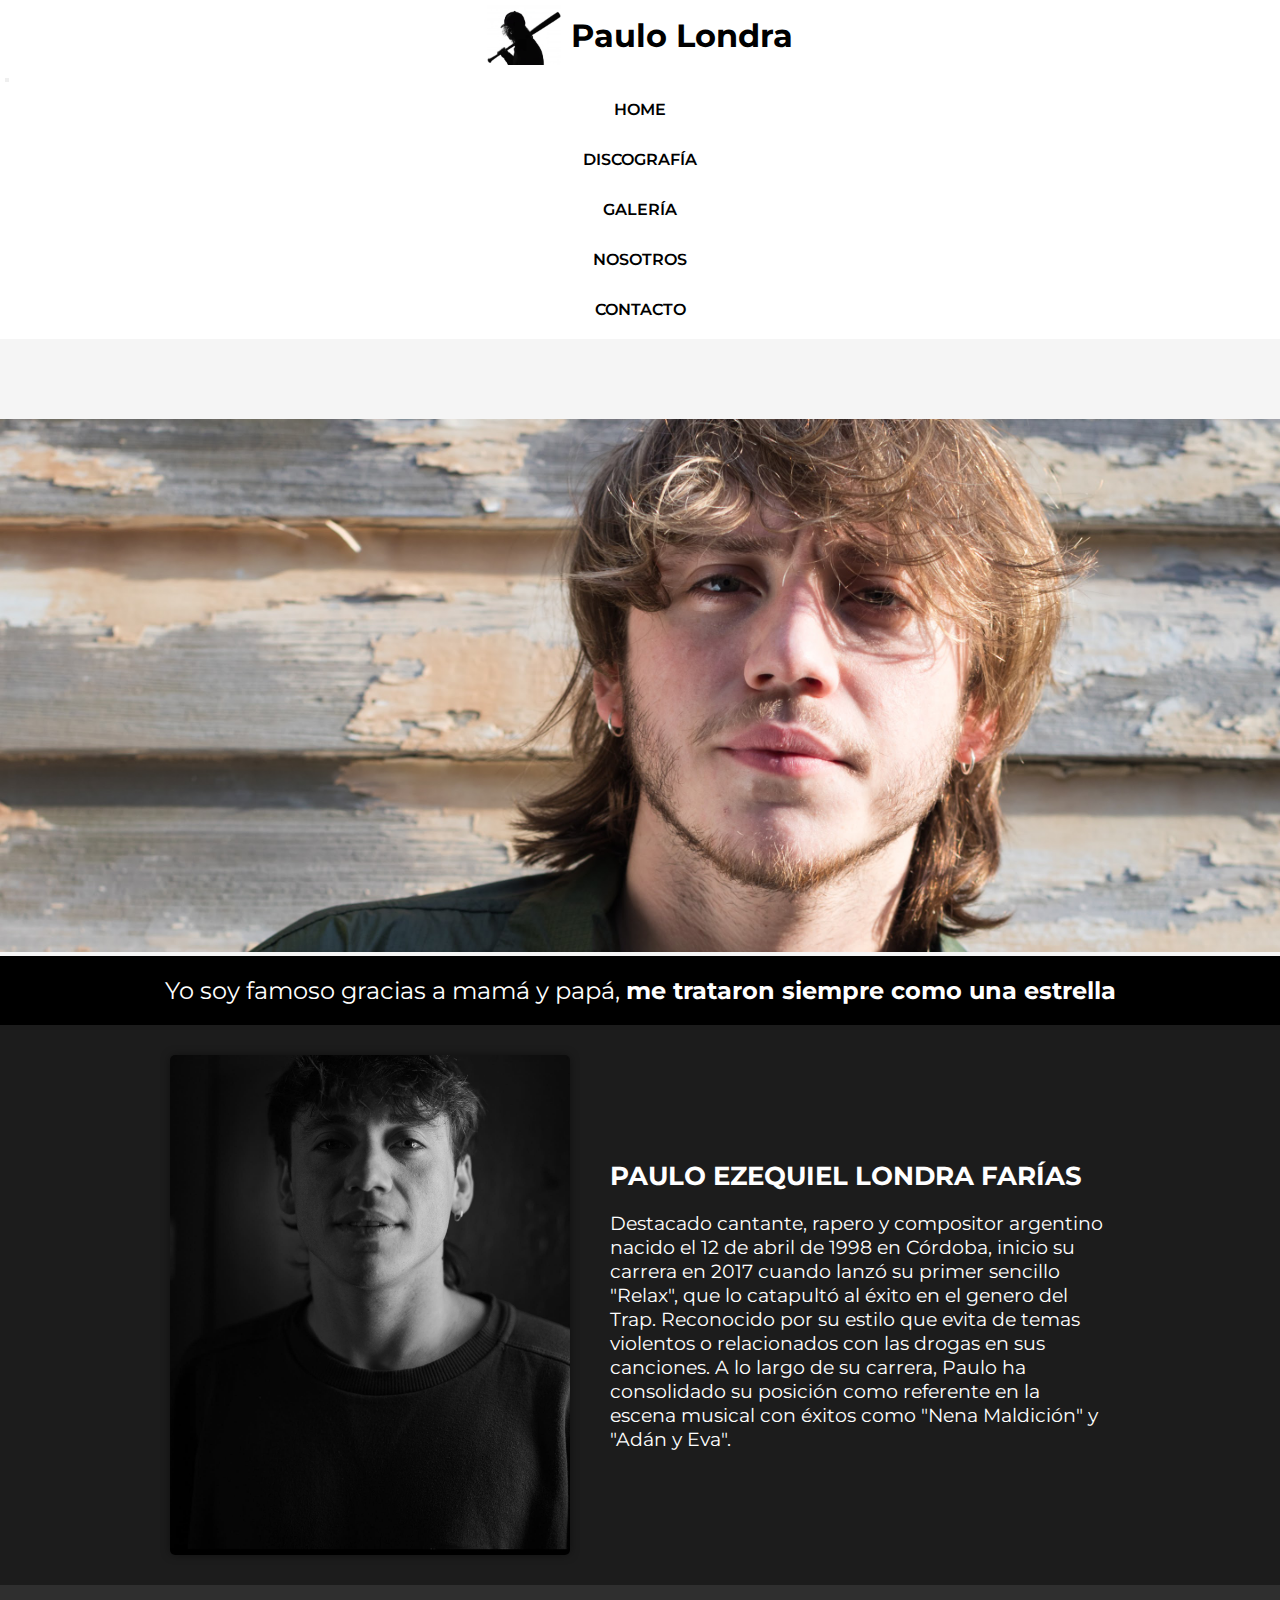
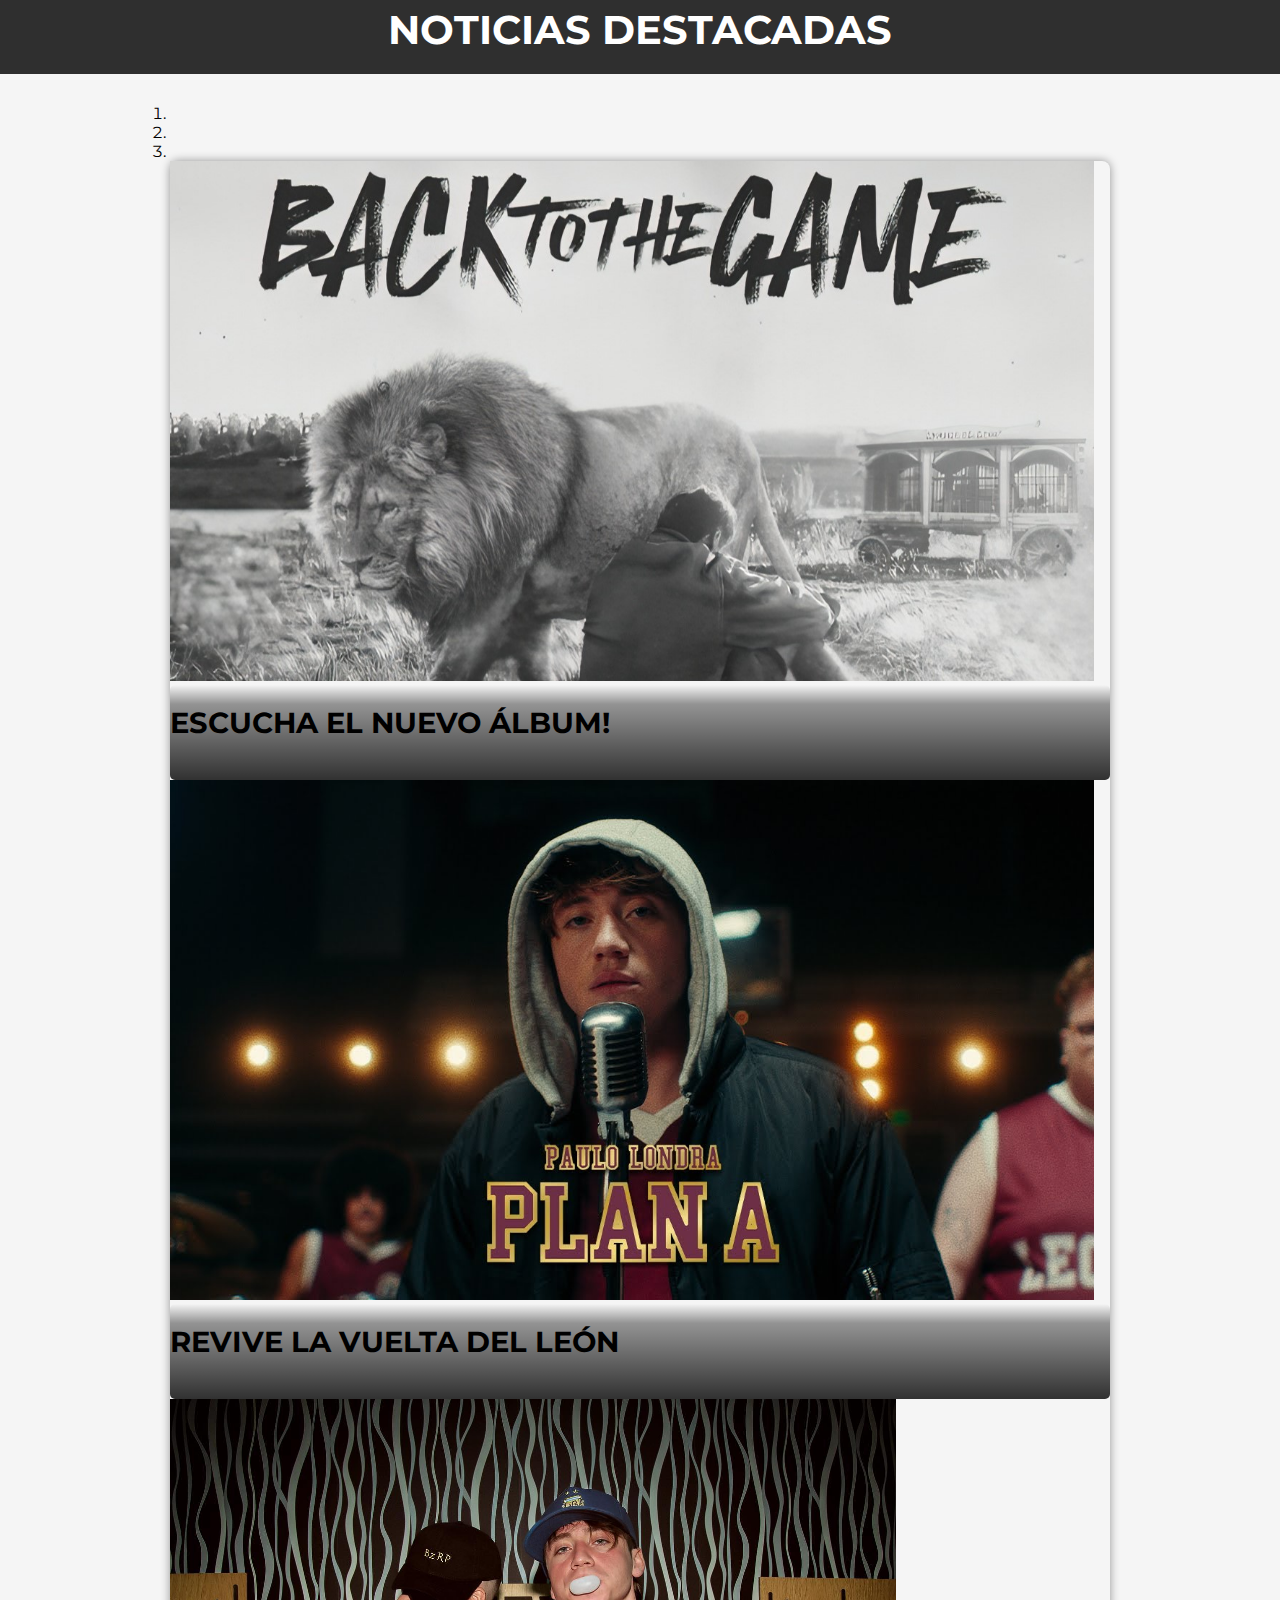
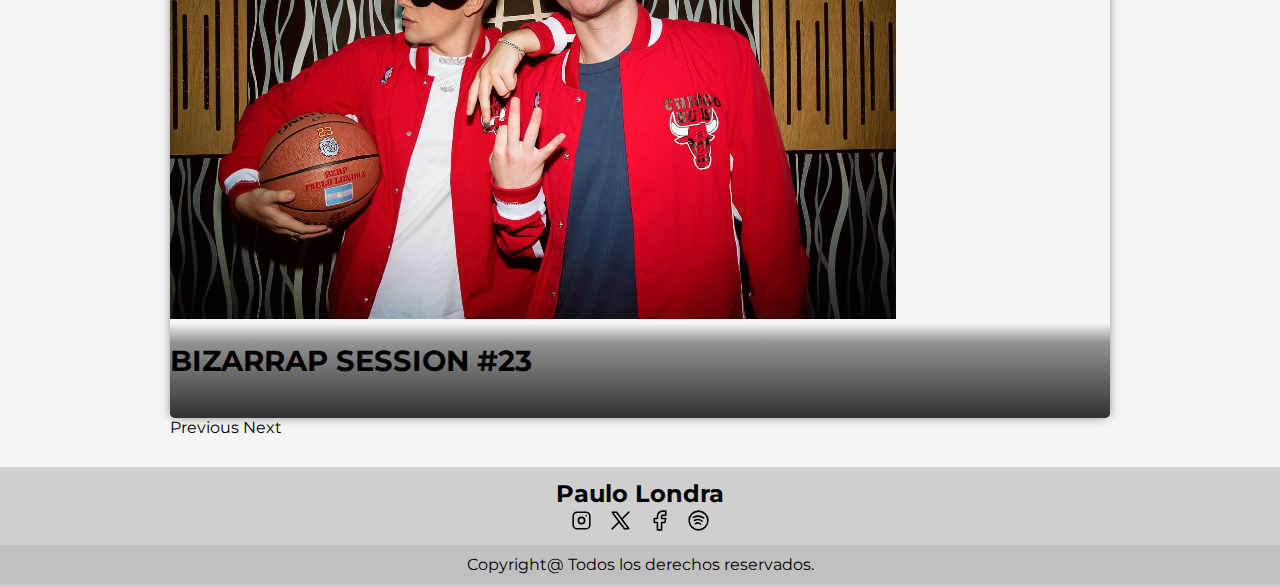
==== commit d9efbd8f: "Practicas SEO on-page" ====
--- a/index.html
+++ b/index.html
@@ -6,6 +6,7 @@
         <meta name="description" content="Descubre la biografía, discografía y noticias más recientes sobre Paulo Londra en esta página de fanáticos dedicada al talentoso cantante argentino conocido por sus éxitos en el género del trap,">
         <meta name="description" content="Descubre la biografía, discografía y noticias más recientes sobre Paulo Londra en esta página de fanáticos dedicada al talentoso cantante argentino conocido por sus éxitos en el género del trap. Explora su vida, música y actualizaciones aquí. ¡Entra ahora!">
         <link rel="shortcut icon" href="./images/icon.png" type="image/x-icon">
+        <meta name="keywords" content="Paulo Londra, biografía, noticias, fan page">
         <!-- Font -->
         <link rel="preconnect" href="https://fonts.googleapis.com">
         <link rel="preconnect" href="https://fonts.gstatic.com" crossorigin>
@@ -14,7 +15,7 @@
         <link href="https://cdn.jsdelivr.net/npm/bootstrap@5.3.2/dist/css/bootstrap.min.css" rel="stylesheet" integrity="sha384-T3c6CoIi6uLrA9TneNEoa7RxnatzjcDSCmG1MXxSR1GAsXEV/Dwwykc2MPK8M2HN" crossorigin="anonymous">
         <!-- CSS -->
         <link rel="stylesheet" href="./css/main.css">
-        <title>Paulo Londra</title>
+        <title>Paulo Londra | Home</title>
     </head>
     <body>
         <!-- HEADER -->     
--- a/css/main.css
+++ b/css/main.css
@@ -6,7 +6,7 @@
 
 body {
   font-family: "Montserrat", sans-serif;
-  background-color: whitesmoke;
+  background-color: #f5f5f5;
 }
 body h1, body h2, body h3, body p, body ul {
   margin-bottom: 0;
@@ -14,7 +14,7 @@
 
 a {
   text-decoration: none;
-  color: black;
+  color: #000000;
 }
 
 .title-container {
@@ -23,7 +23,7 @@
   justify-content: center;
   align-items: center;
   padding: 30px 0;
-  background-color: #000;
+  background-color: #000000;
 }
 @media (min-width: 768px) and (max-width: 1023px) {
   .title-container {
@@ -38,7 +38,7 @@
 .title-container h1 {
   font-size: 4rem;
   font-weight: 700;
-  color: white;
+  color: #ffffff;
 }
 @media (min-width: 768px) and (max-width: 1023px) {
   .title-container h1 {
@@ -55,7 +55,7 @@
   font-weight: 600;
   text-align: right;
   text-transform: uppercase;
-  color: white;
+  color: #ffffff;
 }
 @media (min-width: 768px) and (max-width: 1023px) {
   .title-container h2 {
@@ -70,7 +70,7 @@
 .title-container p {
   font-size: 1.5rem;
   font-weight: 600;
-  color: white;
+  color: #ffffff;
 }
 @media (min-width: 768px) and (max-width: 1023px) {
   .title-container p {
@@ -85,7 +85,7 @@
 
 .title-2-container {
   width: 100%;
-  color: white;
+  color: #ffffff;
   text-align: center;
   text-transform: uppercase;
   padding: 20px 0;
@@ -117,6 +117,7 @@
 }
 
 .subtitle {
+  color: #000000;
   display: flex;
   flex-direction: column;
   align-items: center;
@@ -138,7 +139,7 @@
 }
 .subtitle .subtitle-border {
   width: 60px;
-  border-top: 2px solid black;
+  border-top: 2px solid #000000;
   margin-top: 2px;
 }
 @media (min-width: 768px) and (max-width: 1023px) {
@@ -157,7 +158,7 @@
 }
 header .navbar {
   padding: 5px;
-  background-color: white !important;
+  background-color: #ffffff !important;
 }
 @media (min-width: 768px) and (max-width: 1023px) {
   header .navbar {
@@ -331,10 +332,10 @@
 #banner .banner-container .banner-content {
   width: 100%;
   font-size: 1.5rem;
-  color: white;
+  color: #ffffff;
   text-align: center;
   padding: 20px 0;
-  background-color: black;
+  background-color: #000000;
 }
 @media (min-width: 768px) and (max-width: 1023px) {
   #banner .banner-container .banner-content {
@@ -437,7 +438,7 @@
 #biography .biography-container .biography-image img {
   width: 400px;
   border-radius: 5px;
-  box-shadow: 0 0 16px rgba(0, 0, 0, 0.6);
+  box-shadow: 0 0 10px rgba(0, 0, 0, 0.4);
 }
 @media (min-width: 768px) and (max-width: 1023px) {
   #biography .biography-container .biography-image img {
@@ -474,7 +475,7 @@
 }
 #news .carousel .carousel-inner {
   border-radius: 8px;
-  box-shadow: 0 0 16px rgba(0, 0, 0, 0.4);
+  box-shadow: 0 0 10px rgba(0, 0, 0, 0.4);
 }
 #news .carousel .carousel-inner .carousel-item img {
   height: 520px;
@@ -526,7 +527,7 @@
   flex-direction: column;
   justify-content: center;
   align-items: center;
-  color: white;
+  color: #ffffff;
   background-image: url(../images/banner_2.jpg);
   background-size: cover;
   background-position: center;
@@ -539,7 +540,7 @@
   padding: 20px;
   margin: 30px 0;
   background-color: rgba(0, 0, 0, 0.8);
-  box-shadow: 0 0 16px rgba(0, 0, 0, 0.6);
+  box-shadow: 0 0 10px rgba(0, 0, 0, 0.4);
   border-radius: 5px;
 }
 @media (min-width: 768px) and (max-width: 1023px) {
@@ -567,6 +568,7 @@
   }
 }
 #discography .album-container .album-1 .subtitle, #discography .album-container .album-2 .subtitle {
+  color: #ffffff;
   margin-bottom: 20px;
 }
 @media (min-width: 768px) and (max-width: 1023px) {
@@ -580,7 +582,7 @@
   }
 }
 #discography .album-container .album-1 .subtitle .subtitle-border, #discography .album-container .album-2 .subtitle .subtitle-border {
-  border-color: white;
+  border-color: #ffffff;
 }
 #discography .album-container .album-1 .album-details, #discography .album-container .album-2 .album-details {
   font-size: 1rem;
@@ -603,7 +605,7 @@
 }
 #discography .album-container .album-1 .album-details p:first-of-type, #discography .album-container .album-2 .album-details p:first-of-type {
   font-weight: 600;
-  border-right: 1px solid grey;
+  border-right: 1px solid #eee;
 }
 #discography .album-container .album-link {
   width: 50%;
@@ -622,42 +624,91 @@
   margin-bottom: 0;
 }
 
-@media (min-width: 768px) and (max-width: 1023px) {
-  #top {
-    display: none;
-  }
-}
-@media (max-width: 767px) {
-  #top {
-    display: none;
-  }
+#top {
+  display: flex;
+  flex-direction: column;
+  justify-content: center;
+  align-items: center;
 }
 #top .table-container {
-  display: flex;
-  justify-content: center;
-  align-items: center;
+  background-color: white;
+  border-radius: 5px;
+  box-shadow: 0 0 10px rgba(0, 0, 0, 0.1);
+  padding: 15px;
   margin: 30px 0;
 }
+@media (min-width: 768px) and (max-width: 1023px) {
+  #top .table-container {
+    margin: 25px 0;
+  }
+}
+@media (max-width: 767px) {
+  #top .table-container {
+    width: 95%;
+    overflow-x: auto;
+    margin: 20px 0;
+  }
+}
 #top .table-container table {
-  background-color: white;
+  color: #000000;
+  border-collapse: collapse;
+  background-color: #ffffff;
+}
+#top .table-container table thead th {
+  border-top: 2px solid #eee;
+  border-bottom: 2px solid #eee;
+  padding: 10px 20px;
+}
+@media (min-width: 768px) and (max-width: 1023px) {
+  #top .table-container table thead th {
+    font-size: 0.95rem;
+  }
+}
+@media (max-width: 767px) {
+  #top .table-container table thead th {
+    font-size: 0.8rem;
+  }
+}
+#top .table-container table tbody tr td {
+  border-bottom: 1px solid #eee;
+  padding: 10px 20px;
+  white-space: nowrap;
+}
+@media (min-width: 768px) and (max-width: 1023px) {
+  #top .table-container table tbody tr td {
+    font-size: 0.95rem;
+  }
+}
+@media (max-width: 767px) {
+  #top .table-container table tbody tr td {
+    font-size: 0.8rem;
+  }
+}
+#top .table-container table tbody tr td img {
+  width: 25px;
+  height: 25px;
+}
+@media (min-width: 768px) and (max-width: 1023px) {
+  #top .table-container table tbody tr td img {
+    width: 23px;
+    height: 23px;
+  }
+}
+@media (max-width: 767px) {
+  #top .table-container table tbody tr td img {
+    width: 20px;
+    height: 20px;
+  }
+}
+#top .table-container table tbody tr td:last-of-type {
   text-align: center;
-  border-collapse: collapse;
-  box-shadow: 0 0 16px rgba(0, 0, 0, 0.4);
-}
-#top .table-container table td, #top .table-container table th {
-  font-size: 1rem;
-  color: #000;
-  border: 2px solid #eee;
-  padding: 15px;
-}
-#top .table-container table td img, #top .table-container table th img {
-  width: 28px;
-  height: 28px;
-}
-#top .table-container table th {
-  background-color: #1c1c1c;
-  color: white;
-  text-transform: uppercase;
+}
+#top .table-container table tbody tr:last-of-type td {
+  border-bottom: unset;
+}
+#top .table-container table tbody tr:hover {
+  background-color: #eee;
+  transition: 0.1s;
 }
 
 #galery {
@@ -763,7 +814,7 @@
   width: 480px;
   height: 270px;
   border-radius: 5px;
-  box-shadow: 0 0 16px rgba(0, 0, 0, 0.4);
+  box-shadow: 0 0 10px rgba(0, 0, 0, 0.4);
   margin-bottom: 10px;
 }
 @media (min-width: 768px) and (max-width: 1023px) {
@@ -779,8 +830,9 @@
   }
 }
 #interview .video-container .card-container .card-video-content {
+  color: #000000;
   width: 480px;
-  border-top: 1px solid #5b5b5b;
+  border-top: 1px solid #b1b1b1;
   padding-top: 10px;
 }
 @media (min-width: 768px) and (max-width: 1023px) {
@@ -860,7 +912,7 @@
   object-position: bottom;
   object-fit: cover;
   border-radius: 5px;
-  box-shadow: 0 0 16px rgba(0, 0, 0, 0.4);
+  box-shadow: 0 0 10px rgba(0, 0, 0, 0.4);
 }
 @media (min-width: 768px) and (max-width: 1023px) {
   #aboutUs .about-us-banner img {
@@ -874,6 +926,7 @@
 }
 #aboutUs .about-us-description {
   width: 1000px;
+  color: #000000;
   display: flex;
   flex-direction: column;
   align-items: center;
@@ -929,9 +982,9 @@
   justify-content: center;
   align-items: center;
   padding: 60px;
-  background-color: white;
+  background-color: #ffffff;
   border-radius: 5px;
-  box-shadow: 0 0 16px rgba(0, 0, 0, 0.4);
+  box-shadow: 0 0 10px rgba(0, 0, 0, 0.1);
 }
 @media (min-width: 768px) and (max-width: 1023px) {
   #form .contact-container {
@@ -962,6 +1015,7 @@
   }
 }
 #form .contact-container .contact-group .form-group {
+  color: #000000;
   width: 100%;
   padding: 5px 0;
 }
@@ -996,15 +1050,15 @@
 }
 #form .contact-container .button-form button {
   width: 100%;
-  background-color: #1c1c1c;
-  color: white;
+  background-color: #000000;
+  color: #ffffff;
   font-size: 0.9rem;
   font-weight: bold;
   text-transform: uppercase;
   padding: 12px;
   margin-top: 10px;
   border-radius: 5px;
-  border: 2px solid #1c1c1c;
+  border: 2px solid #000000;
   transition: 0.2s;
 }
 @media (min-width: 768px) and (max-width: 1023px) {
@@ -1019,9 +1073,9 @@
   }
 }
 #form .contact-container .button-form button:hover {
-  color: black;
-  background-color: whitesmoke;
-  border: 2px solid #1c1c1c;
+  color: #000000;
+  background-color: #ffffff;
+  border: 2px solid #000000;
 }
 
 /*# sourceMappingURL=main.css.map */
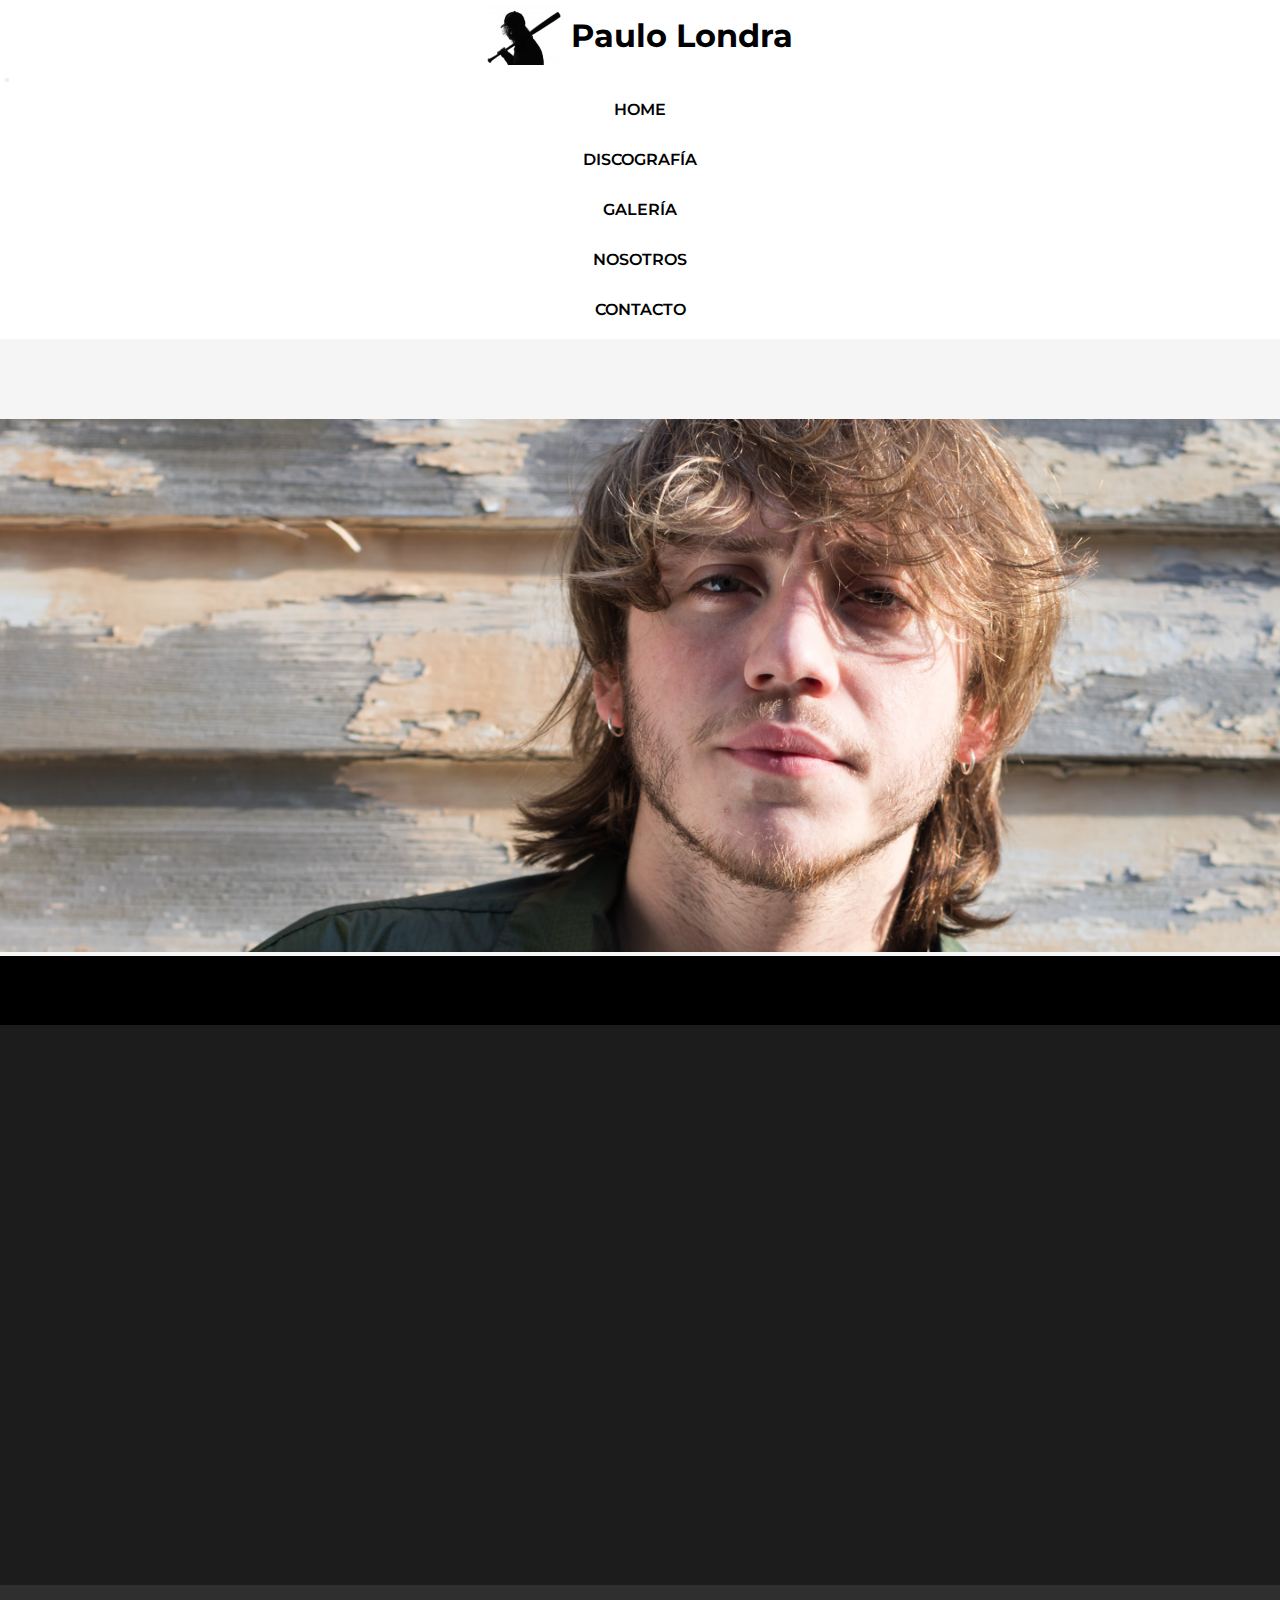
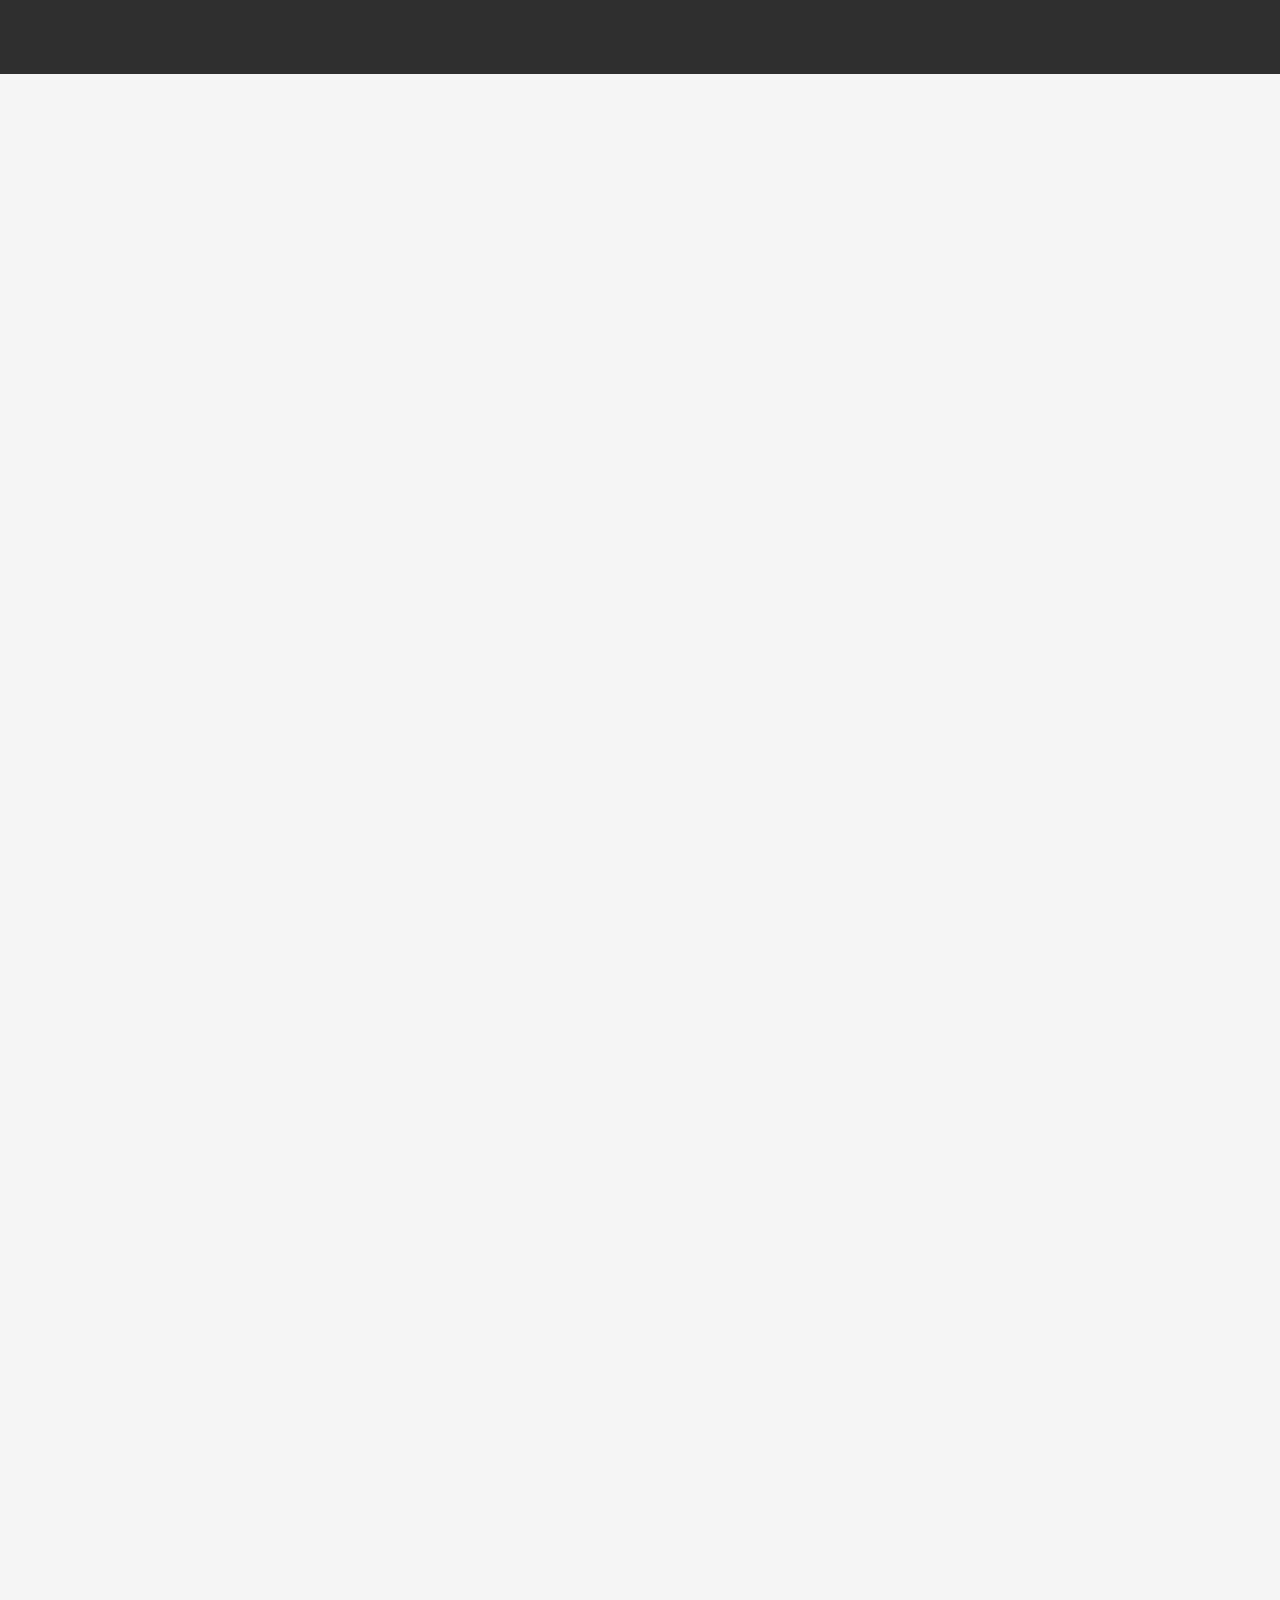
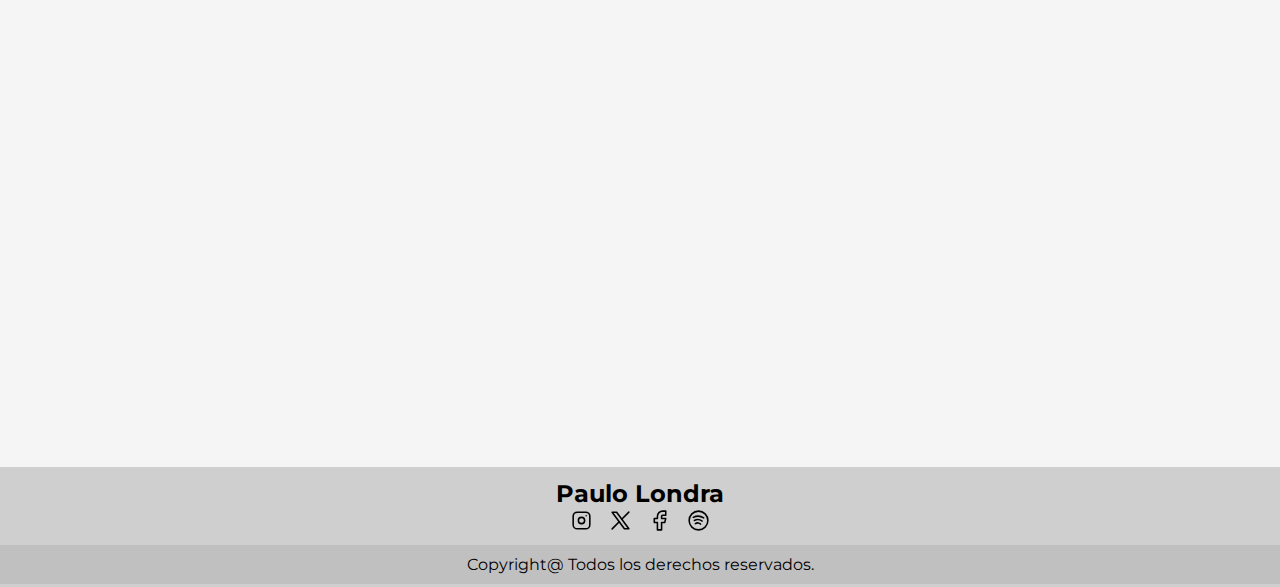
==== commit 3baf2578: "Animaciones de paginas con AOS" ====
--- a/index.html
+++ b/index.html
@@ -3,16 +3,17 @@
     <head>
         <meta charset="UTF-8">
         <meta name="viewport" content="width=device-width, initial-scale=1.0">
-        <meta name="description" content="Descubre la biografía, discografía y noticias más recientes sobre Paulo Londra en esta página de fanáticos dedicada al talentoso cantante argentino conocido por sus éxitos en el género del trap,">
         <meta name="description" content="Descubre la biografía, discografía y noticias más recientes sobre Paulo Londra en esta página de fanáticos dedicada al talentoso cantante argentino conocido por sus éxitos en el género del trap. Explora su vida, música y actualizaciones aquí. ¡Entra ahora!">
+        <meta name="keywords" content="Paulo Londra, biografía, discografía, noticias, trap, rap, Argentina">
         <link rel="shortcut icon" href="./images/icon.png" type="image/x-icon">
-        <meta name="keywords" content="Paulo Londra, biografía, noticias, fan page">
         <!-- Font -->
         <link rel="preconnect" href="https://fonts.googleapis.com">
         <link rel="preconnect" href="https://fonts.gstatic.com" crossorigin>
         <link href="https://fonts.googleapis.com/css2?family=Montserrat:wght@400;600;700;800&display=swap" rel="stylesheet">
         <!-- Bootstrap -->
         <link href="https://cdn.jsdelivr.net/npm/bootstrap@5.3.2/dist/css/bootstrap.min.css" rel="stylesheet" integrity="sha384-T3c6CoIi6uLrA9TneNEoa7RxnatzjcDSCmG1MXxSR1GAsXEV/Dwwykc2MPK8M2HN" crossorigin="anonymous">
+        <!-- AOS -->
+        <link href="https://unpkg.com/aos@2.3.1/dist/aos.css" rel="stylesheet">
         <!-- CSS -->
         <link rel="stylesheet" href="./css/main.css">
         <title>Paulo Londra | Home</title>
@@ -60,15 +61,14 @@
                         <img src="./images/banner_3.jpg" alt="Banner">
                     </div>
                     <div class="banner-content">
-                        <p>Yo soy famoso gracias a mamá y papá, <span>me trataron siempre como una estrella</span></p>   
+                        <p data-aos="fade-up">Yo soy famoso gracias a mamá y papá, <span>me trataron siempre como una estrella</span></p>   
                     </div>  
                 </div>
             </section>
             <!-- Biografia -->
             <section id="biography">
-                <div class="biography-container">
-                    <div class="biography-description
-                    ">
+                <div class="biography-container" data-aos="fade-up">
+                    <div class="biography-description">
                         <h2>Paulo Ezequiel Londra Farías</h2>
                         <p>Destacado cantante, rapero y compositor argentino nacido el 12 de abril de 1998 en Córdoba, inicio su carrera en 2017 cuando lanzó su primer sencillo "Relax", que lo catapultó al éxito en el genero del Trap.
                         Reconocido por su estilo que evita de temas violentos o relacionados con las drogas en sus canciones.
@@ -82,9 +82,9 @@
             <!-- Noticias -->
             <section id="news">
                 <div class="title-2-container">
-                    <h2>Noticias destacadas</h2>
+                    <h2 data-aos="fade-up">Noticias destacadas</h2>
                 </div>
-                <div id="carouselWithCaptions" class="carousel slide">
+                <div id="carouselWithCaptions" class="carousel slide" data-aos="fade-up">
                     <ol class="carousel-indicators">
                         <li data-bs-target="#carouselWithCaptions" data-bs-slide-to="0" class="active"></li>
                         <li data-bs-target="#carouselWithCaptions" data-bs-slide-to="1"></li>
@@ -150,5 +150,10 @@
         </footer>
         <!-- BOOTSTRAP -->
         <script src="https://cdn.jsdelivr.net/npm/bootstrap@5.3.2/dist/js/bootstrap.bundle.min.js" integrity="sha384-C6RzsynM9kWDrMNeT87bh95OGNyZPhcTNXj1NW7RuBCsyN/o0jlpcV8Qyq46cDfL" crossorigin="anonymous"></script>
+        <!-- AOS -->
+        <script src="https://unpkg.com/aos@2.3.1/dist/aos.js"></script>
+        <script>
+            AOS.init();
+        </script>
     </body>
 </html>